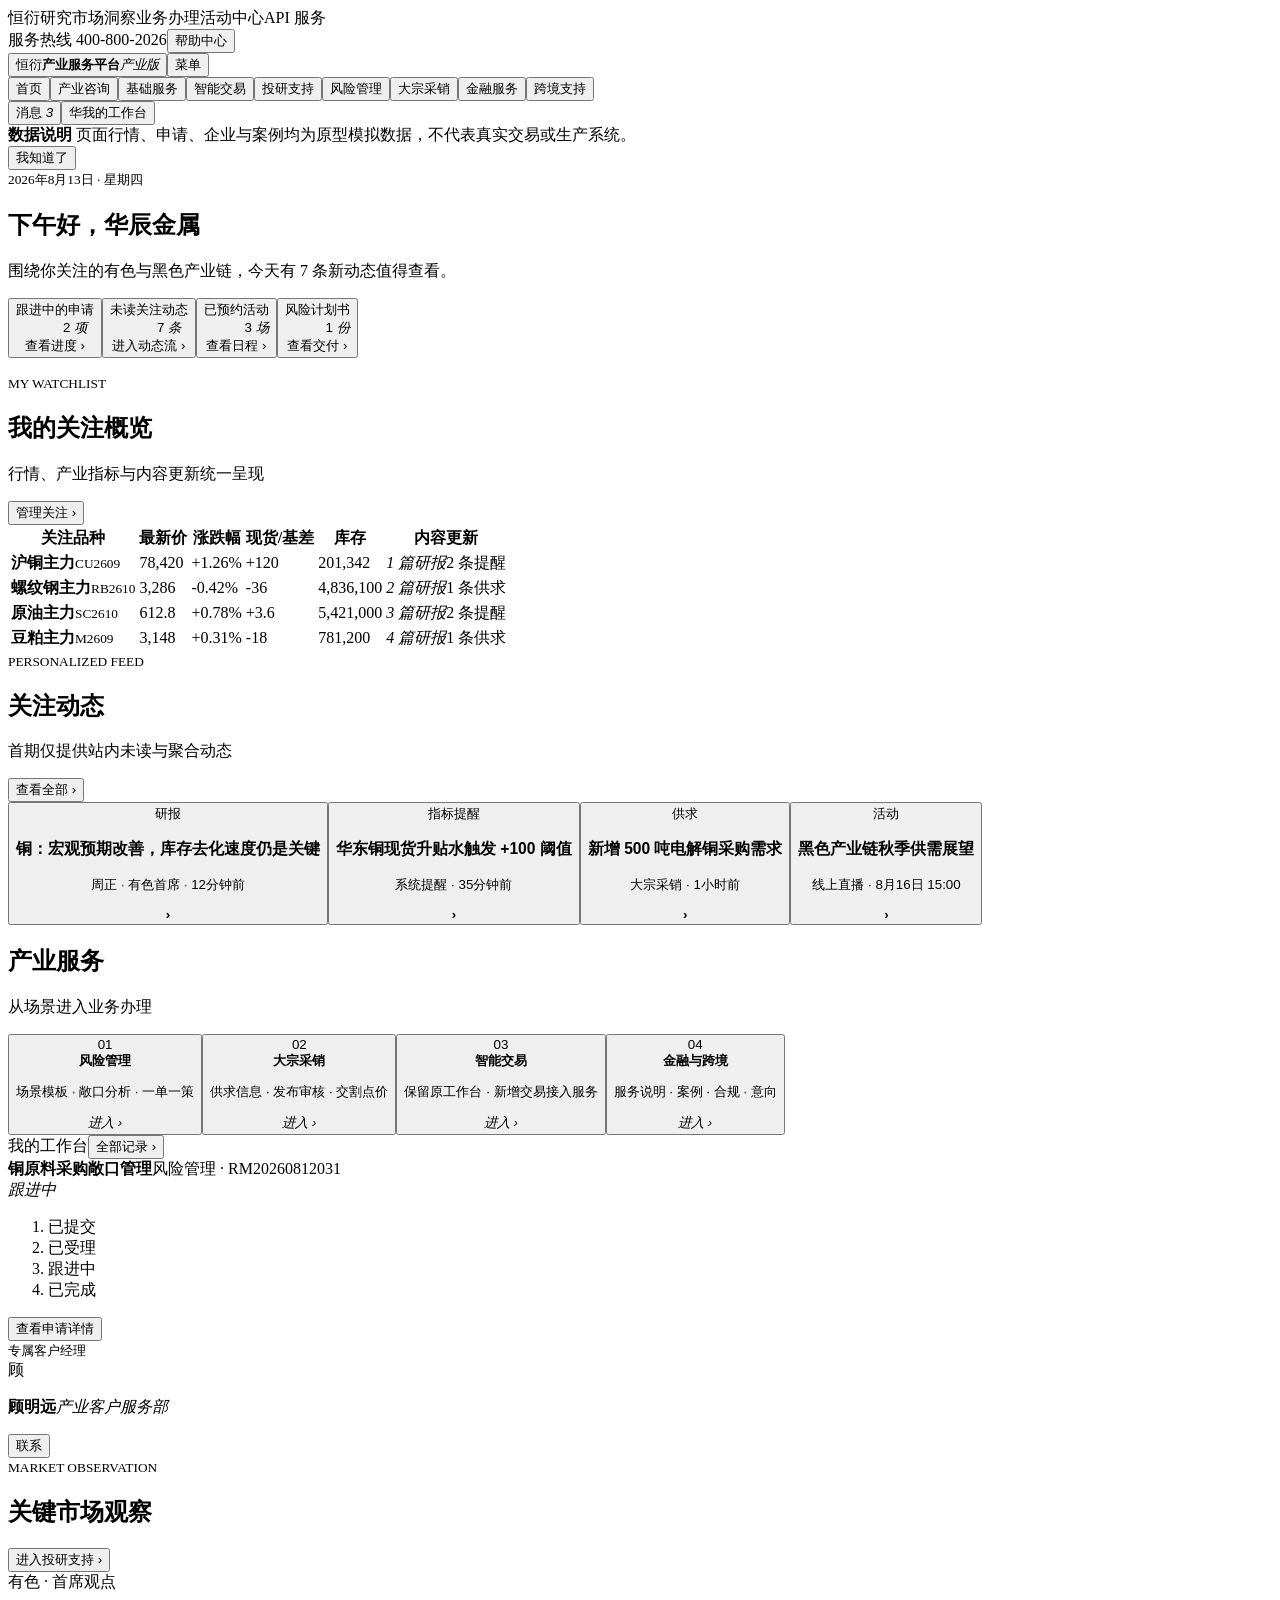
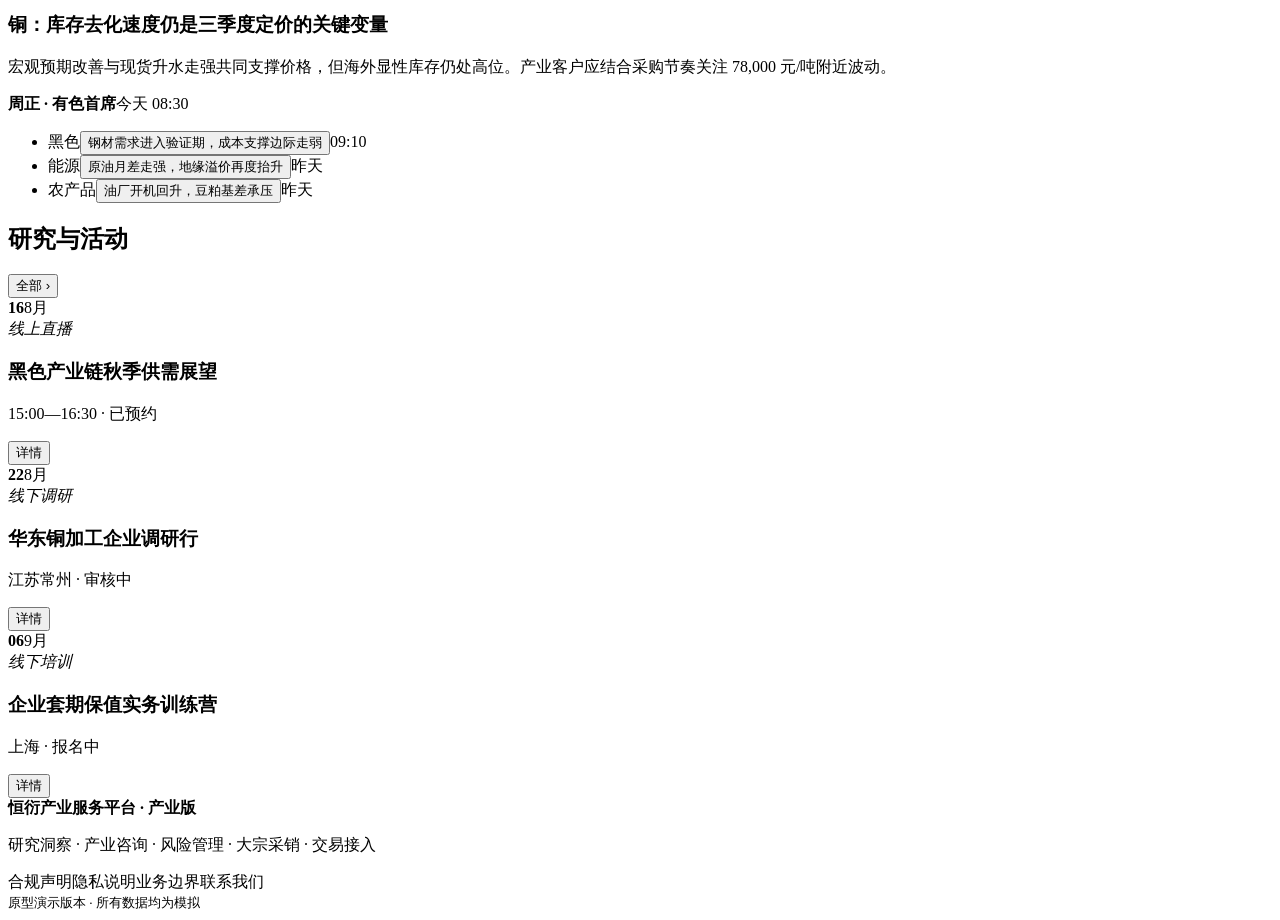
==== hengyan-platform-local/index.html @ 988a8060 "init: 产业客户服务平台（产业版）POC —— W1 首页/W2 基础服务原型增强层与产品文档" ====
<!DOCTYPE html><html lang="zh-CN"><head><meta charSet="utf-8"/><meta name="viewport" content="width=device-width, initial-scale=1"/><link rel="stylesheet" href="/_next/static/css/index.CIFYQuH-.css" data-rsc-css-href="/_next/static/css/index.CIFYQuH-.css" data-precedence="vite-rsc/importer-resources"/><link rel="modulepreload" fetchPriority="low" href="/_next/static/chunks/index-Bgl_zy2J.js"/><script src="/_next/static/chunks/rolldown-runtime-C60lm6uB.js" type="module" async=""></script><script src="/_next/static/chunks/framework-BgSIrAUN.js" type="module" async=""></script><link rel="modulepreload" href="/_next/static/chunks/layout-segment-context-jyaDOoAl.js" crossorigin=""/><link rel="modulepreload" href="/_next/static/chunks/page-xMXq1xWe.js" crossorigin=""/><title>恒衍产业服务｜产业版一站式服务平台</title><link rel="stylesheet" href="/enhance.css"/><link rel="stylesheet" href="/guojun.css"/><meta name="description" content="面向产业客户的研究洞察、风险管理、大宗采销与交易接入服务平台。"/><script>Object.assign(((self[Symbol.for("vinext.navigationRuntime")]??={bootstrap:{routeManifest:null},functions:{}}).bootstrap.rsc??={rsc:[]}),{params:{},nav:{"pathname":"/","searchParams":[]}})</script><link rel="modulepreload" href="/_next/static/chunks/index-Bgl_zy2J.js" />
</head><body><div class="site-shell" data-view="home"><div class="utility"><div><span>恒衍研究</span><span>市场洞察</span><span>业务办理</span><span>活动中心</span><span>API 服务</span></div><div><span>服务热线 400-800-2026</span><button>帮助中心</button></div></div><header class="main-header"><button class="logo" aria-label="返回产业版首页"><span>恒衍</span><b>产业服务平台</b><i>产业版</i></button><button class="mobile-menu" aria-label="展开导航">菜单</button><nav class=""><button class="active">首页</button><button class="">产业咨询</button><button class="">基础服务</button><button class="">智能交易</button><button class="">投研支持</button><button class="">风险管理</button><button class="">大宗采销</button><button class="">金融服务</button><button class="">跨境支持</button></nav><div class="header-actions"><button class="bell">消息 <i>3</i></button><button class="workspace-entry"><span>华</span>我的工作台</button></div></header><div class="data-disclaimer"><div><b>数据说明</b> 页面行情、申请、企业与案例均为原型模拟数据，不代表真实交易或生产系统。</div><button>我知道了</button></div><main><div class="industry-home" data-testid="industry-home"><section class="home-welcome wrap"><div><small>2026年8月13日 · 星期四</small><h1>下午好，华辰金属</h1><p>围绕你关注的有色与黑色产业链，今天有 7 条新动态值得查看。</p></div><dl><button><dt>跟进中的申请</dt><dd>2 <em>项</em></dd><span>查看进度 ›</span></button><button><dt>未读关注动态</dt><dd>7 <em>条</em></dd><span>进入动态流 ›</span></button><button><dt>已预约活动</dt><dd>3 <em>场</em></dd><span>查看日程 ›</span></button><button><dt>风险计划书</dt><dd>1 <em>份</em></dd><span>查看交付 ›</span></button></dl></section><section class="home-grid wrap"><div class="home-main-column"><div class="panel watch-panel"><div class="block-title"><div><small>MY WATCHLIST</small><h2>我的关注概览</h2><p>行情、产业指标与内容更新统一呈现</p></div><button class="link-button">管理关注 ›</button></div><table class="market-table"><thead><tr><th>关注品种</th><th>最新价</th><th>涨跌幅</th><th>现货/基差</th><th>库存</th><th>内容更新</th></tr></thead><tbody><tr><td><b>沪铜主力</b><small>CU2609</small></td><td>78,420</td><td class="red">+1.26%</td><td>+120</td><td>201,342</td><td><em>1<!-- --> 篇研报</em><span>2 条提醒</span></td></tr><tr><td><b>螺纹钢主力</b><small>RB2610</small></td><td>3,286</td><td class="green">-0.42%</td><td>-36</td><td>4,836,100</td><td><em>2<!-- --> 篇研报</em><span>1 条供求</span></td></tr><tr><td><b>原油主力</b><small>SC2610</small></td><td>612.8</td><td class="red">+0.78%</td><td>+3.6</td><td>5,421,000</td><td><em>3<!-- --> 篇研报</em><span>2 条提醒</span></td></tr><tr><td><b>豆粕主力</b><small>M2609</small></td><td>3,148</td><td class="red">+0.31%</td><td>-18</td><td>781,200</td><td><em>4<!-- --> 篇研报</em><span>1 条供求</span></td></tr></tbody></table></div><div class="panel feed-panel"><div class="block-title"><div><small>PERSONALIZED FEED</small><h2>关注动态</h2><p>首期仅提供站内未读与聚合动态</p></div><button class="link-button">查看全部 ›</button></div><div class="compact-feed"><button><span class="feed-type ">研报</span><div><i></i><h3>铜：宏观预期改善，库存去化速度仍是关键</h3><p>周正 · 有色首席 · 12分钟前</p></div><b>›</b></button><button><span class="feed-type warn">指标提醒</span><div><i></i><h3>华东铜现货升贴水触发 +100 阈值</h3><p>系统提醒 · 35分钟前</p></div><b>›</b></button><button><span class="feed-type ">供求</span><div><i></i><h3>新增 500 吨电解铜采购需求</h3><p>大宗采销 · 1小时前</p></div><b>›</b></button><button><span class="feed-type ">活动</span><div><h3>黑色产业链秋季供需展望</h3><p>线上直播 · 8月16日 15:00</p></div><b>›</b></button></div></div></div><aside class="home-side-column"><div class="panel quick-services"><div class="block-title"><div><h2>产业服务</h2><p>从场景进入业务办理</p></div></div><button><span>01</span><div><b>风险管理</b><p>场景模板 · 敞口分析 · 一单一策</p></div><i>进入 ›</i></button><button><span>02</span><div><b>大宗采销</b><p>供求信息 · 发布审核 · 交割点价</p></div><i>进入 ›</i></button><button><span>03</span><div><b>智能交易</b><p>保留原工作台 · 新增交易接入服务</p></div><i>进入 ›</i></button><button><span>04</span><div><b>金融与跨境</b><p>服务说明 · 案例 · 合规 · 意向</p></div><i>进入 ›</i></button></div><div class="panel work-summary"><div class="work-summary-head"><span>我的工作台</span><button>全部记录 ›</button></div><div class="progress-item"><div><b>铜原料采购敞口管理</b><span>风险管理 · RM20260812031</span></div><em>跟进中</em></div><ol><li class="done">已提交</li><li class="done">已受理</li><li class="current">跟进中</li><li>已完成</li></ol><button class="plain-primary">查看申请详情</button></div><div class="panel manager-card"><small>专属客户经理</small><div><span>顾</span><p><b>顾明远</b><em>产业客户服务部</em></p><button>联系</button></div></div></aside></section><section class="home-bottom wrap"><div class="panel observation-panel"><div class="block-title"><div><small>MARKET OBSERVATION</small><h2>关键市场观察</h2></div><button class="link-button">进入投研支持 ›</button></div><article class="observation-lead"><span>有色 · 首席观点</span><h3>铜：库存去化速度仍是三季度定价的关键变量</h3><p>宏观预期改善与现货升水走强共同支撑价格，但海外显性库存仍处高位。产业客户应结合采购节奏关注 78,000 元/吨附近波动。</p><footer><b>周正 · 有色首席</b><time>今天 08:30</time></footer></article><ul><li><span>黑色</span><button>钢材需求进入验证期，成本支撑边际走弱</button><time>09:10</time></li><li><span>能源</span><button>原油月差走强，地缘溢价再度抬升</button><time>昨天</time></li><li><span>农产品</span><button>油厂开机回升，豆粕基差承压</button><time>昨天</time></li></ul></div><div class="panel research-activity"><div class="block-title"><div><h2>研究与活动</h2></div><button class="link-button">全部 ›</button></div><div class="event-row"><time><b>16</b><span>8月</span></time><div><em>线上直播</em><h3>黑色产业链秋季供需展望</h3><p>15:00—16:30 · 已预约</p></div><button>详情</button></div><div class="event-row"><time><b>22</b><span>8月</span></time><div><em class="offline">线下调研</em><h3>华东铜加工企业调研行</h3><p>江苏常州 · 审核中</p></div><button>详情</button></div><div class="event-row"><time><b>06</b><span>9月</span></time><div><em class="offline">线下培训</em><h3>企业套期保值实务训练营</h3><p>上海 · 报名中</p></div><button>详情</button></div></div></section></div></main><footer class="site-footer"><div><b>恒衍产业服务平台 · 产业版</b><p>研究洞察 · 产业咨询 · 风险管理 · 大宗采销 · 交易接入</p></div><div><a>合规声明</a><a>隐私说明</a><a>业务边界</a><a>联系我们</a></div><small>原型演示版本 · 所有数据均为模拟</small></footer></div><script type="module" src="/_next/static/chunks/index-Bgl_zy2J.js" id="_R_" async=""></script><script>((self[Symbol.for("vinext.navigationRuntime")]??={bootstrap:{routeManifest:null},functions:{}}).bootstrap.rsc??={rsc:[]}).rsc.push("2:I[\"8c0f216c4604\",[],\"Children\",1]\n")</script><script>((self[Symbol.for("vinext.navigationRuntime")]??={bootstrap:{routeManifest:null},functions:{}}).bootstrap.rsc??={rsc:[]}).rsc.push("3:I[\"593f344dc510\",[],\"GlobalErrorBoundary\",1]\n")</script><script>((self[Symbol.for("vinext.navigationRuntime")]??={bootstrap:{routeManifest:null},functions:{}}).bootstrap.rsc??={rsc:[]}).rsc.push("4:I[\"0b874ad30386\",[],\"default\",1]\n")</script><script>((self[Symbol.for("vinext.navigationRuntime")]??={bootstrap:{routeManifest:null},functions:{}}).bootstrap.rsc??={rsc:[]}).rsc.push("5:I[\"593f344dc510\",[],\"ErrorBoundary\",1]\n")</script><script>((self[Symbol.for("vinext.navigationRuntime")]??={bootstrap:{routeManifest:null},functions:{}}).bootstrap.rsc??={rsc:[]}).rsc.push("6:I[\"15c18cfaeeff\",[],\"LayoutSegmentProvider\",1]\n")</script><script>((self[Symbol.for("vinext.navigationRuntime")]??={bootstrap:{routeManifest:null},functions:{}}).bootstrap.rsc??={rsc:[]}).rsc.push("7:I[\"8c0f216c4604\",[],\"Slot\",1]\n")</script><script>((self[Symbol.for("vinext.navigationRuntime")]??={bootstrap:{routeManifest:null},functions:{}}).bootstrap.rsc??={rsc:[]}).rsc.push("8:I[\"9276801271d6\",[],\"AppRouterScrollTarget\",1]\n")</script><script>((self[Symbol.for("vinext.navigationRuntime")]??={bootstrap:{routeManifest:null},functions:{}}).bootstrap.rsc??={rsc:[]}).rsc.push("9:I[\"593f344dc510\",[],\"RedirectBoundary\",1]\n")</script><script>((self[Symbol.for("vinext.navigationRuntime")]??={bootstrap:{routeManifest:null},functions:{}}).bootstrap.rsc??={rsc:[]}).rsc.push(":HL[\"/_next/static/css/index.CIFYQuH-.css\",\"style\"     ]\n")</script><script>((self[Symbol.for("vinext.navigationRuntime")]??={bootstrap:{routeManifest:null},functions:{}}).bootstrap.rsc??={rsc:[]}).rsc.push("0:{\"__route\":\"route:/\",\"__interceptionContext\":null,\"__layoutIds\":[\"layout:/\"],\"__rootLayout\":\"/\",\"__sourcePage\":\"/page\",\"page:/\":\"$L1\",\"layout:/\":[[[[\"$\",\"link\",\"css:/_next/static/css/index.CIFYQuH-.css\",{\"rel\":\"stylesheet\",\"precedence\":\"vite-rsc/importer-resources\",\"href\":\"/_next/static/css/index.CIFYQuH-.css\",\"data-rsc-css-href\":\"/_next/static/css/index.CIFYQuH-.css\"}],\"$undefined\"],[\"$\",\"html\",null,{\"lang\":\"zh-CN\",\"children\":[\"$\",\"body\",null,{\"children\":[\"$\",\"$L2\",null,{}]}]}]],null],\"route:/\":[[[\"$\",\"meta\",null,{\"charSet\":\"utf-8\"}],[[\"$\",\"title\",\"0\",{\"children\":\"恒衍产业服务｜产业版一站式服务平台\"}],[\"$\",\"meta\",\"1\",{\"name\":\"description\",\"content\":\"面向产业客户的研究洞察、风险管理、大宗采销与交易接入服务平台。\"}]],[[\"$\",\"meta\",\"0\",{\"name\":\"viewport\",\"content\":\"width=device-width, initial-scale=1\"}]]],[\"$\",\"$L3\",null,{\"fallback\":\"$4\",\"children\":[\"$\",\"$L5\",null,{\"fallback\":\"$4\",\"children\":[\"$\",\"$L6\",null,{\"providerId\":\"layout:/\",\"segmentMap\":{\"children\":[]},\"children\":[\"$\",\"$L7\",null,{\"id\":\"layout:/\",\"parallelSlots\":\"$undefined\",\"children\":[\"$\",\"$L8\",null,{\"children\":[\"$\",\"$L9\",null,{\"children\":[[\"$\",\"$L6\",null,{\"providerId\":\"page:/\",\"segmentMap\":{\"children\":[\"__PAGE__\"]},\"children\":[\"$\",\"$L7\",null,{\"id\":\"page:/\"}]}],null]}]}]}]}]}]}],null,null],\"__layoutFlags\":{\"layout:/\":\"s\"},\"__artifactCompatibility\":{\"schemaVersion\":1,\"graphVersion\":\"app-route-graph:1177fd80f83fa7b0\",\"deploymentVersion\":\"30cc4dbf-8af7-4196-9036-ccfbcddac2af\",\"appElementsSchemaVersion\":1,\"rscPayloadSchemaVersion\":1,\"rootBoundaryId\":\"/\",\"renderEpoch\":null},\"__renderObservation\":{\"schemaVersion\":1,\"output\":{\"kind\":\"app-rsc\",\"mountedSlotsFingerprint\":null,\"renderEpoch\":null,\"rootBoundaryId\":\"/\",\"routeId\":\"route:/\"},\"completeness\":\"partial\",\"boundaryOutcome\":{\"kind\":\"unknown\"},\"requestApis\":[{\"kind\":\"connection\",\"status\":\"unknown\"},{\"kind\":\"cookies\",\"status\":\"unknown\"},{\"kind\":\"draftMode\",\"status\":\"unknown\"},{\"kind\":\"headers\",\"status\":\"unknown\"},{\"kind\":\"params\",\"status\":\"unknown\"},{\"kind\":\"searchParams\",\"status\":\"unknown\"}],\"dynamicFetches\":[],\"cacheTags\":[\"/\",\"_N_T_/\",\"_N_T_/index\",\"_N_T_/layout\",\"_N_T_/page\"],\"pathTags\":[\"/\"],\"cacheability\":\"unknown\",\"downgrade\":{\"target\":\"freshRender\",\"reasons\":[{\"code\":\"CP_DOWNGRADE_CACHEABILITY_UNKNOWN\",\"target\":\"freshRender\"},{\"code\":\"CP_DOWNGRADE_INCOMPLETE_OBSERVATION\",\"completeness\":\"partial\",\"target\":\"freshRender\"},{\"code\":\"CP_DOWNGRADE_UNKNOWN_REQUEST_API\",\"requestApi\":\"connection\",\"target\":\"freshRender\"},{\"code\":\"CP_DOWNGRADE_UNKNOWN_REQUEST_API\",\"requestApi\":\"cookies\",\"target\":\"freshRender\"},{\"code\":\"CP_DOWNGRADE_UNKNOWN_REQUEST_API\",\"requestApi\":\"draftMode\",\"target\":\"freshRender\"},{\"code\":\"CP_DOWNGRADE_UNKNOWN_REQUEST_API\",\"requestApi\":\"headers\",\"target\":\"freshRender\"},{\"code\":\"CP_DOWNGRADE_UNKNOWN_REQUEST_API\",\"requestApi\":\"params\",\"target\":\"freshRender\"},{\"code\":\"CP_DOWNGRADE_UNKNOWN_REQUEST_API\",\"requestApi\":\"searchParams\",\"target\":\"freshRender\"}],\"fallback\":{\"kind\":\"breakerFallback\",\"code\":\"CP_PRIVATE_DYNAMIC_DOWNGRADE\",\"mode\":\"renderFresh\",\"scope\":\"affectedOutput\",\"fields\":{\"reasonCodes\":[\"CP_DOWNGRADE_CACHEABILITY_UNKNOWN\",\"CP_DOWNGRADE_INCOMPLETE_OBSERVATION\",\"CP_DOWNGRADE_UNKNOWN_REQUEST_API\",\"CP_DOWNGRADE_UNKNOWN_REQUEST_API\",\"CP_DOWNGRADE_UNKNOWN_REQUEST_API\",\"CP_DOWNGRADE_UNKNOWN_REQUEST_API\",\"CP_DOWNGRADE_UNKNOWN_REQUEST_API\",\"CP_DOWNGRADE_UNKNOWN_REQUEST_API\"],\"target\":\"freshRender\"}},\"isPublicCacheCandidate\":false}}}\n")</script><script>((self[Symbol.for("vinext.navigationRuntime")]??={bootstrap:{routeManifest:null},functions:{}}).bootstrap.rsc??={rsc:[]}).rsc.push("a:I[\"6efdf509a785\",[],\"default\",1]\n")</script><script>((self[Symbol.for("vinext.navigationRuntime")]??={bootstrap:{routeManifest:null},functions:{}}).bootstrap.rsc??={rsc:[]}).rsc.push("1:[\"$\",\"$La\",null,{\"params\":\"$@b\",\"searchParams\":\"$@c\"}]\n")</script><script>((self[Symbol.for("vinext.navigationRuntime")]??={bootstrap:{routeManifest:null},functions:{}}).bootstrap.rsc??={rsc:[]}).rsc.push("b:{}\n")</script><script>((self[Symbol.for("vinext.navigationRuntime")]??={bootstrap:{routeManifest:null},functions:{}}).bootstrap.rsc??={rsc:[]}).rsc.push("c:{}\n")</script><script>Object.assign(((self[Symbol.for("vinext.navigationRuntime")]??={bootstrap:{routeManifest:null},functions:{}}).bootstrap.rsc??={rsc:[]}),{"initialCacheKind":"dynamic"});((self[Symbol.for("vinext.navigationRuntime")]??={bootstrap:{routeManifest:null},functions:{}}).bootstrap.rsc??={rsc:[]}).done=true</script><script src="/enhance.js" defer></script></body></html>
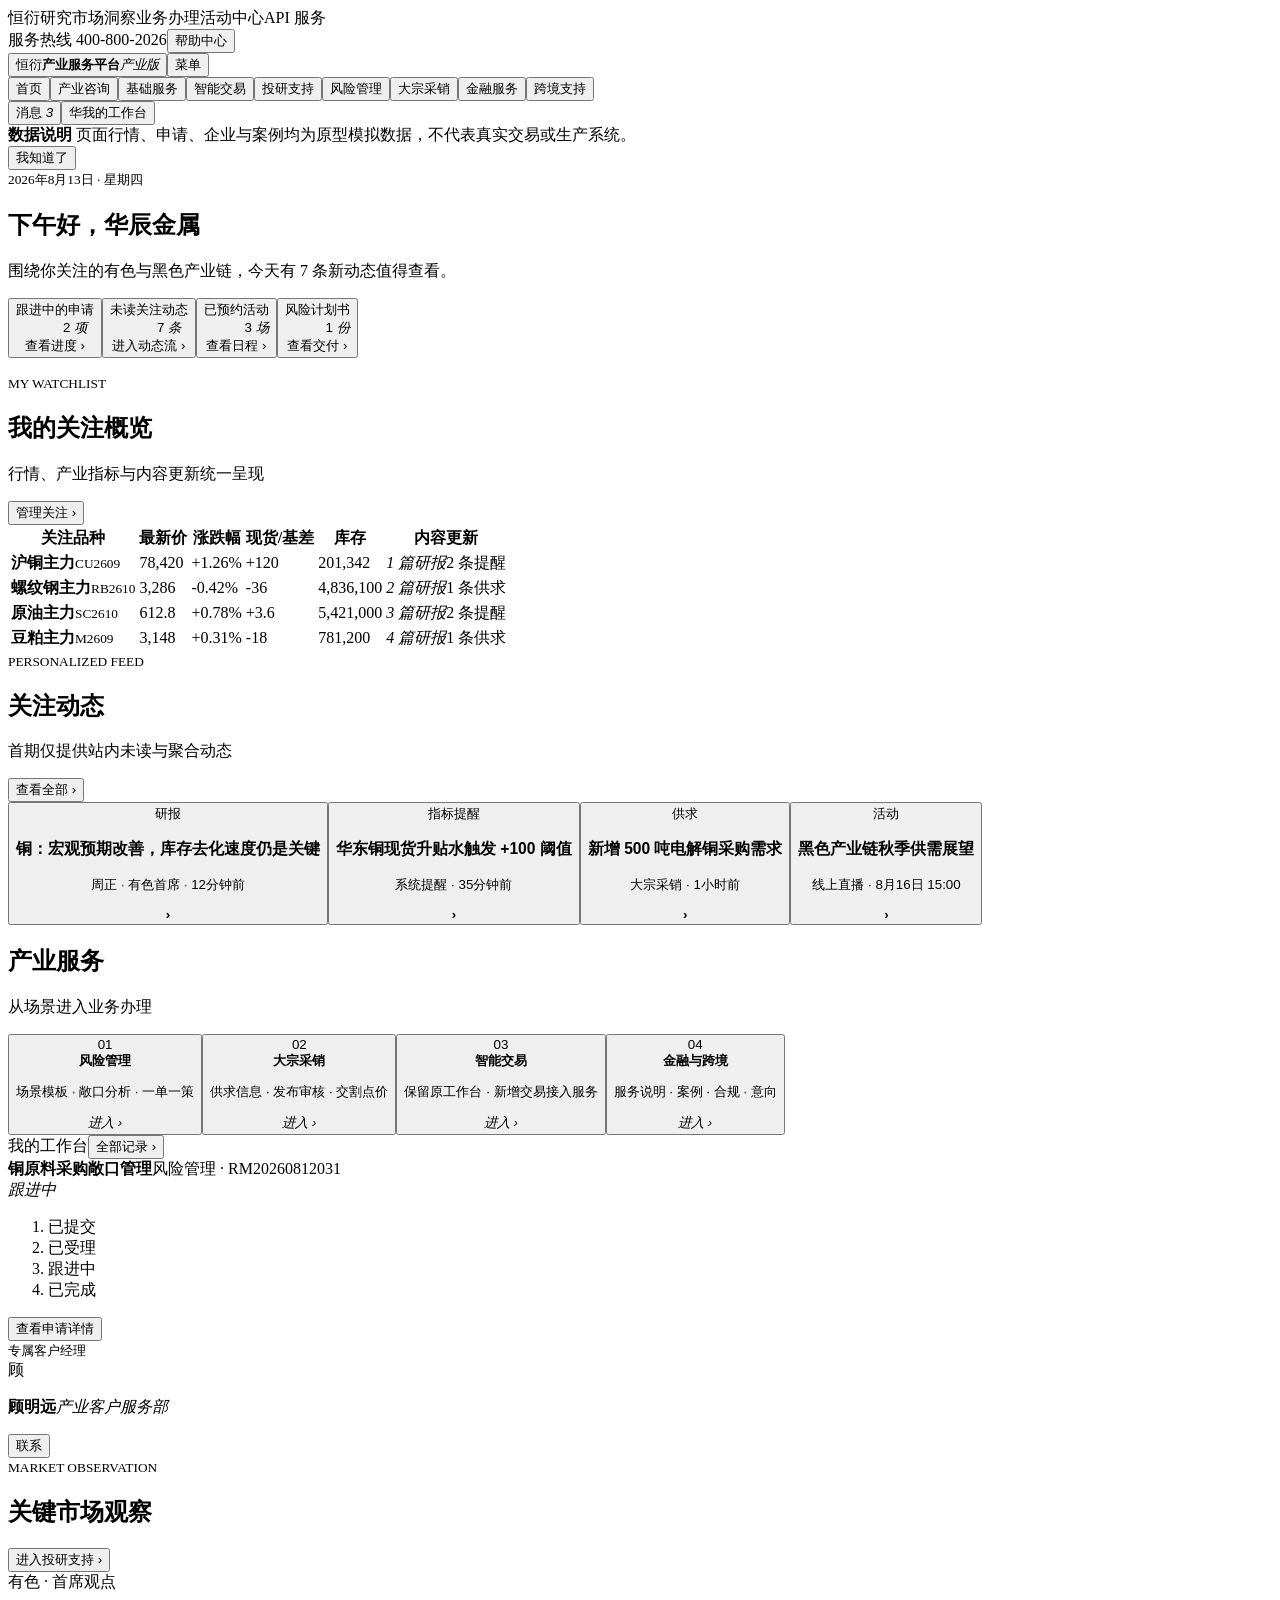
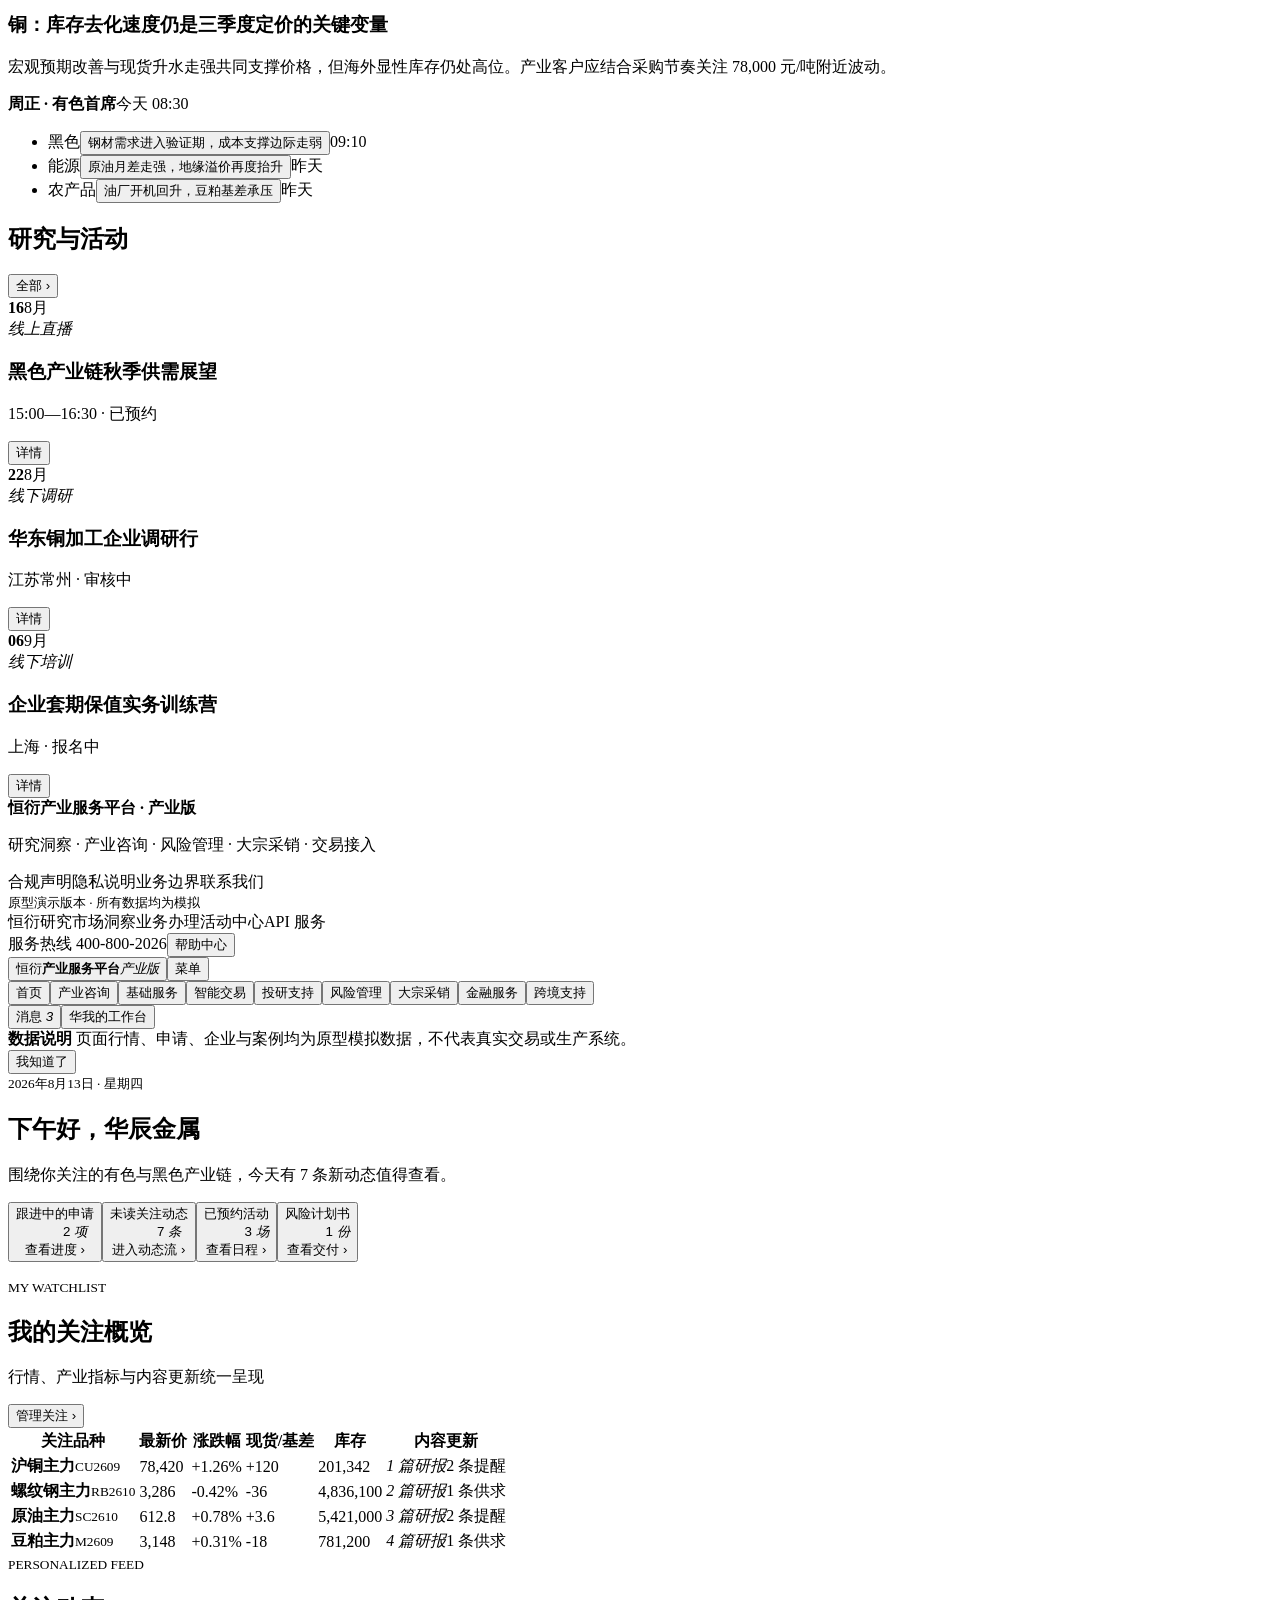
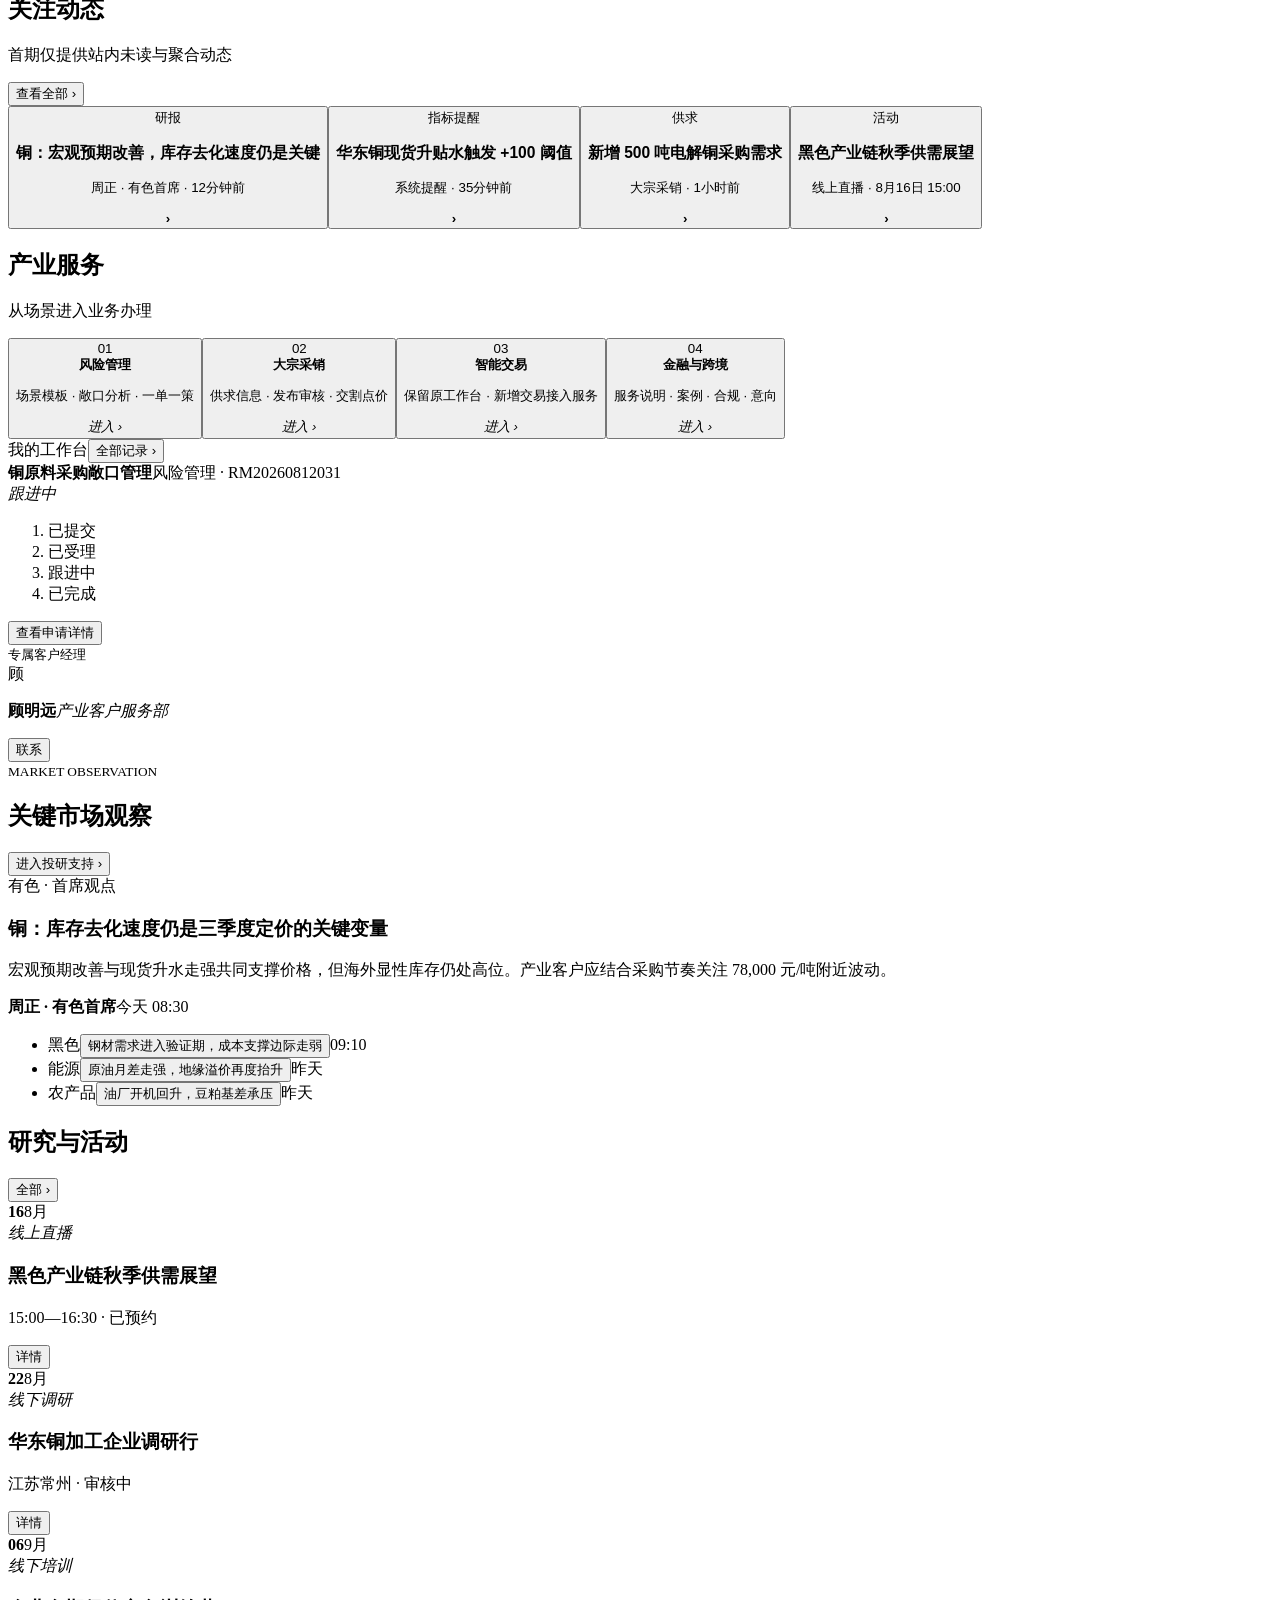
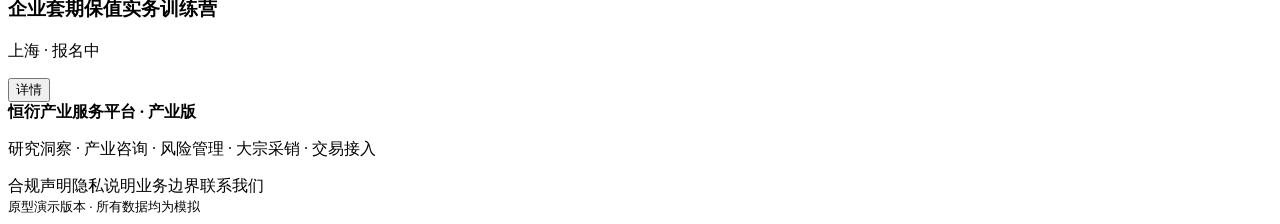
==== commit 08165540: "Merge branch 'feature/base' into design/basic-service" ====
--- a/hengyan-platform-local/index.html
+++ b/hengyan-platform-local/index.html
@@ -1,2 +1,14 @@
-<!DOCTYPE html><html lang="zh-CN"><head><meta charSet="utf-8"/><meta name="viewport" content="width=device-width, initial-scale=1"/><link rel="stylesheet" href="/_next/static/css/index.CIFYQuH-.css" data-rsc-css-href="/_next/static/css/index.CIFYQuH-.css" data-precedence="vite-rsc/importer-resources"/><link rel="modulepreload" fetchPriority="low" href="/_next/static/chunks/index-Bgl_zy2J.js"/><script src="/_next/static/chunks/rolldown-runtime-C60lm6uB.js" type="module" async=""></script><script src="/_next/static/chunks/framework-BgSIrAUN.js" type="module" async=""></script><link rel="modulepreload" href="/_next/static/chunks/layout-segment-context-jyaDOoAl.js" crossorigin=""/><link rel="modulepreload" href="/_next/static/chunks/page-xMXq1xWe.js" crossorigin=""/><title>恒衍产业服务｜产业版一站式服务平台</title><link rel="stylesheet" href="/enhance.css"/><link rel="stylesheet" href="/guojun.css"/><meta name="description" content="面向产业客户的研究洞察、风险管理、大宗采销与交易接入服务平台。"/><script>Object.assign(((self[Symbol.for("vinext.navigationRuntime")]??={bootstrap:{routeManifest:null},functions:{}}).bootstrap.rsc??={rsc:[]}),{params:{},nav:{"pathname":"/","searchParams":[]}})</script><link rel="modulepreload" href="/_next/static/chunks/index-Bgl_zy2J.js" />
-</head><body><div class="site-shell" data-view="home"><div class="utility"><div><span>恒衍研究</span><span>市场洞察</span><span>业务办理</span><span>活动中心</span><span>API 服务</span></div><div><span>服务热线 400-800-2026</span><button>帮助中心</button></div></div><header class="main-header"><button class="logo" aria-label="返回产业版首页"><span>恒衍</span><b>产业服务平台</b><i>产业版</i></button><button class="mobile-menu" aria-label="展开导航">菜单</button><nav class=""><button class="active">首页</button><button class="">产业咨询</button><button class="">基础服务</button><button class="">智能交易</button><button class="">投研支持</button><button class="">风险管理</button><button class="">大宗采销</button><button class="">金融服务</button><button class="">跨境支持</button></nav><div class="header-actions"><button class="bell">消息 <i>3</i></button><button class="workspace-entry"><span>华</span>我的工作台</button></div></header><div class="data-disclaimer"><div><b>数据说明</b> 页面行情、申请、企业与案例均为原型模拟数据，不代表真实交易或生产系统。</div><button>我知道了</button></div><main><div class="industry-home" data-testid="industry-home"><section class="home-welcome wrap"><div><small>2026年8月13日 · 星期四</small><h1>下午好，华辰金属</h1><p>围绕你关注的有色与黑色产业链，今天有 7 条新动态值得查看。</p></div><dl><button><dt>跟进中的申请</dt><dd>2 <em>项</em></dd><span>查看进度 ›</span></button><button><dt>未读关注动态</dt><dd>7 <em>条</em></dd><span>进入动态流 ›</span></button><button><dt>已预约活动</dt><dd>3 <em>场</em></dd><span>查看日程 ›</span></button><button><dt>风险计划书</dt><dd>1 <em>份</em></dd><span>查看交付 ›</span></button></dl></section><section class="home-grid wrap"><div class="home-main-column"><div class="panel watch-panel"><div class="block-title"><div><small>MY WATCHLIST</small><h2>我的关注概览</h2><p>行情、产业指标与内容更新统一呈现</p></div><button class="link-button">管理关注 ›</button></div><table class="market-table"><thead><tr><th>关注品种</th><th>最新价</th><th>涨跌幅</th><th>现货/基差</th><th>库存</th><th>内容更新</th></tr></thead><tbody><tr><td><b>沪铜主力</b><small>CU2609</small></td><td>78,420</td><td class="red">+1.26%</td><td>+120</td><td>201,342</td><td><em>1<!-- --> 篇研报</em><span>2 条提醒</span></td></tr><tr><td><b>螺纹钢主力</b><small>RB2610</small></td><td>3,286</td><td class="green">-0.42%</td><td>-36</td><td>4,836,100</td><td><em>2<!-- --> 篇研报</em><span>1 条供求</span></td></tr><tr><td><b>原油主力</b><small>SC2610</small></td><td>612.8</td><td class="red">+0.78%</td><td>+3.6</td><td>5,421,000</td><td><em>3<!-- --> 篇研报</em><span>2 条提醒</span></td></tr><tr><td><b>豆粕主力</b><small>M2609</small></td><td>3,148</td><td class="red">+0.31%</td><td>-18</td><td>781,200</td><td><em>4<!-- --> 篇研报</em><span>1 条供求</span></td></tr></tbody></table></div><div class="panel feed-panel"><div class="block-title"><div><small>PERSONALIZED FEED</small><h2>关注动态</h2><p>首期仅提供站内未读与聚合动态</p></div><button class="link-button">查看全部 ›</button></div><div class="compact-feed"><button><span class="feed-type ">研报</span><div><i></i><h3>铜：宏观预期改善，库存去化速度仍是关键</h3><p>周正 · 有色首席 · 12分钟前</p></div><b>›</b></button><button><span class="feed-type warn">指标提醒</span><div><i></i><h3>华东铜现货升贴水触发 +100 阈值</h3><p>系统提醒 · 35分钟前</p></div><b>›</b></button><button><span class="feed-type ">供求</span><div><i></i><h3>新增 500 吨电解铜采购需求</h3><p>大宗采销 · 1小时前</p></div><b>›</b></button><button><span class="feed-type ">活动</span><div><h3>黑色产业链秋季供需展望</h3><p>线上直播 · 8月16日 15:00</p></div><b>›</b></button></div></div></div><aside class="home-side-column"><div class="panel quick-services"><div class="block-title"><div><h2>产业服务</h2><p>从场景进入业务办理</p></div></div><button><span>01</span><div><b>风险管理</b><p>场景模板 · 敞口分析 · 一单一策</p></div><i>进入 ›</i></button><button><span>02</span><div><b>大宗采销</b><p>供求信息 · 发布审核 · 交割点价</p></div><i>进入 ›</i></button><button><span>03</span><div><b>智能交易</b><p>保留原工作台 · 新增交易接入服务</p></div><i>进入 ›</i></button><button><span>04</span><div><b>金融与跨境</b><p>服务说明 · 案例 · 合规 · 意向</p></div><i>进入 ›</i></button></div><div class="panel work-summary"><div class="work-summary-head"><span>我的工作台</span><button>全部记录 ›</button></div><div class="progress-item"><div><b>铜原料采购敞口管理</b><span>风险管理 · RM20260812031</span></div><em>跟进中</em></div><ol><li class="done">已提交</li><li class="done">已受理</li><li class="current">跟进中</li><li>已完成</li></ol><button class="plain-primary">查看申请详情</button></div><div class="panel manager-card"><small>专属客户经理</small><div><span>顾</span><p><b>顾明远</b><em>产业客户服务部</em></p><button>联系</button></div></div></aside></section><section class="home-bottom wrap"><div class="panel observation-panel"><div class="block-title"><div><small>MARKET OBSERVATION</small><h2>关键市场观察</h2></div><button class="link-button">进入投研支持 ›</button></div><article class="observation-lead"><span>有色 · 首席观点</span><h3>铜：库存去化速度仍是三季度定价的关键变量</h3><p>宏观预期改善与现货升水走强共同支撑价格，但海外显性库存仍处高位。产业客户应结合采购节奏关注 78,000 元/吨附近波动。</p><footer><b>周正 · 有色首席</b><time>今天 08:30</time></footer></article><ul><li><span>黑色</span><button>钢材需求进入验证期，成本支撑边际走弱</button><time>09:10</time></li><li><span>能源</span><button>原油月差走强，地缘溢价再度抬升</button><time>昨天</time></li><li><span>农产品</span><button>油厂开机回升，豆粕基差承压</button><time>昨天</time></li></ul></div><div class="panel research-activity"><div class="block-title"><div><h2>研究与活动</h2></div><button class="link-button">全部 ›</button></div><div class="event-row"><time><b>16</b><span>8月</span></time><div><em>线上直播</em><h3>黑色产业链秋季供需展望</h3><p>15:00—16:30 · 已预约</p></div><button>详情</button></div><div class="event-row"><time><b>22</b><span>8月</span></time><div><em class="offline">线下调研</em><h3>华东铜加工企业调研行</h3><p>江苏常州 · 审核中</p></div><button>详情</button></div><div class="event-row"><time><b>06</b><span>9月</span></time><div><em class="offline">线下培训</em><h3>企业套期保值实务训练营</h3><p>上海 · 报名中</p></div><button>详情</button></div></div></section></div></main><footer class="site-footer"><div><b>恒衍产业服务平台 · 产业版</b><p>研究洞察 · 产业咨询 · 风险管理 · 大宗采销 · 交易接入</p></div><div><a>合规声明</a><a>隐私说明</a><a>业务边界</a><a>联系我们</a></div><small>原型演示版本 · 所有数据均为模拟</small></footer></div><script type="module" src="/_next/static/chunks/index-Bgl_zy2J.js" id="_R_" async=""></script><script>((self[Symbol.for("vinext.navigationRuntime")]??={bootstrap:{routeManifest:null},functions:{}}).bootstrap.rsc??={rsc:[]}).rsc.push("2:I[\"8c0f216c4604\",[],\"Children\",1]\n")</script><script>((self[Symbol.for("vinext.navigationRuntime")]??={bootstrap:{routeManifest:null},functions:{}}).bootstrap.rsc??={rsc:[]}).rsc.push("3:I[\"593f344dc510\",[],\"GlobalErrorBoundary\",1]\n")</script><script>((self[Symbol.for("vinext.navigationRuntime")]??={bootstrap:{routeManifest:null},functions:{}}).bootstrap.rsc??={rsc:[]}).rsc.push("4:I[\"0b874ad30386\",[],\"default\",1]\n")</script><script>((self[Symbol.for("vinext.navigationRuntime")]??={bootstrap:{routeManifest:null},functions:{}}).bootstrap.rsc??={rsc:[]}).rsc.push("5:I[\"593f344dc510\",[],\"ErrorBoundary\",1]\n")</script><script>((self[Symbol.for("vinext.navigationRuntime")]??={bootstrap:{routeManifest:null},functions:{}}).bootstrap.rsc??={rsc:[]}).rsc.push("6:I[\"15c18cfaeeff\",[],\"LayoutSegmentProvider\",1]\n")</script><script>((self[Symbol.for("vinext.navigationRuntime")]??={bootstrap:{routeManifest:null},functions:{}}).bootstrap.rsc??={rsc:[]}).rsc.push("7:I[\"8c0f216c4604\",[],\"Slot\",1]\n")</script><script>((self[Symbol.for("vinext.navigationRuntime")]??={bootstrap:{routeManifest:null},functions:{}}).bootstrap.rsc??={rsc:[]}).rsc.push("8:I[\"9276801271d6\",[],\"AppRouterScrollTarget\",1]\n")</script><script>((self[Symbol.for("vinext.navigationRuntime")]??={bootstrap:{routeManifest:null},functions:{}}).bootstrap.rsc??={rsc:[]}).rsc.push("9:I[\"593f344dc510\",[],\"RedirectBoundary\",1]\n")</script><script>((self[Symbol.for("vinext.navigationRuntime")]??={bootstrap:{routeManifest:null},functions:{}}).bootstrap.rsc??={rsc:[]}).rsc.push(":HL[\"/_next/static/css/index.CIFYQuH-.css\",\"style\"     ]\n")</script><script>((self[Symbol.for("vinext.navigationRuntime")]??={bootstrap:{routeManifest:null},functions:{}}).bootstrap.rsc??={rsc:[]}).rsc.push("0:{\"__route\":\"route:/\",\"__interceptionContext\":null,\"__layoutIds\":[\"layout:/\"],\"__rootLayout\":\"/\",\"__sourcePage\":\"/page\",\"page:/\":\"$L1\",\"layout:/\":[[[[\"$\",\"link\",\"css:/_next/static/css/index.CIFYQuH-.css\",{\"rel\":\"stylesheet\",\"precedence\":\"vite-rsc/importer-resources\",\"href\":\"/_next/static/css/index.CIFYQuH-.css\",\"data-rsc-css-href\":\"/_next/static/css/index.CIFYQuH-.css\"}],\"$undefined\"],[\"$\",\"html\",null,{\"lang\":\"zh-CN\",\"children\":[\"$\",\"body\",null,{\"children\":[\"$\",\"$L2\",null,{}]}]}]],null],\"route:/\":[[[\"$\",\"meta\",null,{\"charSet\":\"utf-8\"}],[[\"$\",\"title\",\"0\",{\"children\":\"恒衍产业服务｜产业版一站式服务平台\"}],[\"$\",\"meta\",\"1\",{\"name\":\"description\",\"content\":\"面向产业客户的研究洞察、风险管理、大宗采销与交易接入服务平台。\"}]],[[\"$\",\"meta\",\"0\",{\"name\":\"viewport\",\"content\":\"width=device-width, initial-scale=1\"}]]],[\"$\",\"$L3\",null,{\"fallback\":\"$4\",\"children\":[\"$\",\"$L5\",null,{\"fallback\":\"$4\",\"children\":[\"$\",\"$L6\",null,{\"providerId\":\"layout:/\",\"segmentMap\":{\"children\":[]},\"children\":[\"$\",\"$L7\",null,{\"id\":\"layout:/\",\"parallelSlots\":\"$undefined\",\"children\":[\"$\",\"$L8\",null,{\"children\":[\"$\",\"$L9\",null,{\"children\":[[\"$\",\"$L6\",null,{\"providerId\":\"page:/\",\"segmentMap\":{\"children\":[\"__PAGE__\"]},\"children\":[\"$\",\"$L7\",null,{\"id\":\"page:/\"}]}],null]}]}]}]}]}]}],null,null],\"__layoutFlags\":{\"layout:/\":\"s\"},\"__artifactCompatibility\":{\"schemaVersion\":1,\"graphVersion\":\"app-route-graph:1177fd80f83fa7b0\",\"deploymentVersion\":\"30cc4dbf-8af7-4196-9036-ccfbcddac2af\",\"appElementsSchemaVersion\":1,\"rscPayloadSchemaVersion\":1,\"rootBoundaryId\":\"/\",\"renderEpoch\":null},\"__renderObservation\":{\"schemaVersion\":1,\"output\":{\"kind\":\"app-rsc\",\"mountedSlotsFingerprint\":null,\"renderEpoch\":null,\"rootBoundaryId\":\"/\",\"routeId\":\"route:/\"},\"completeness\":\"partial\",\"boundaryOutcome\":{\"kind\":\"unknown\"},\"requestApis\":[{\"kind\":\"connection\",\"status\":\"unknown\"},{\"kind\":\"cookies\",\"status\":\"unknown\"},{\"kind\":\"draftMode\",\"status\":\"unknown\"},{\"kind\":\"headers\",\"status\":\"unknown\"},{\"kind\":\"params\",\"status\":\"unknown\"},{\"kind\":\"searchParams\",\"status\":\"unknown\"}],\"dynamicFetches\":[],\"cacheTags\":[\"/\",\"_N_T_/\",\"_N_T_/index\",\"_N_T_/layout\",\"_N_T_/page\"],\"pathTags\":[\"/\"],\"cacheability\":\"unknown\",\"downgrade\":{\"target\":\"freshRender\",\"reasons\":[{\"code\":\"CP_DOWNGRADE_CACHEABILITY_UNKNOWN\",\"target\":\"freshRender\"},{\"code\":\"CP_DOWNGRADE_INCOMPLETE_OBSERVATION\",\"completeness\":\"partial\",\"target\":\"freshRender\"},{\"code\":\"CP_DOWNGRADE_UNKNOWN_REQUEST_API\",\"requestApi\":\"connection\",\"target\":\"freshRender\"},{\"code\":\"CP_DOWNGRADE_UNKNOWN_REQUEST_API\",\"requestApi\":\"cookies\",\"target\":\"freshRender\"},{\"code\":\"CP_DOWNGRADE_UNKNOWN_REQUEST_API\",\"requestApi\":\"draftMode\",\"target\":\"freshRender\"},{\"code\":\"CP_DOWNGRADE_UNKNOWN_REQUEST_API\",\"requestApi\":\"headers\",\"target\":\"freshRender\"},{\"code\":\"CP_DOWNGRADE_UNKNOWN_REQUEST_API\",\"requestApi\":\"params\",\"target\":\"freshRender\"},{\"code\":\"CP_DOWNGRADE_UNKNOWN_REQUEST_API\",\"requestApi\":\"searchParams\",\"target\":\"freshRender\"}],\"fallback\":{\"kind\":\"breakerFallback\",\"code\":\"CP_PRIVATE_DYNAMIC_DOWNGRADE\",\"mode\":\"renderFresh\",\"scope\":\"affectedOutput\",\"fields\":{\"reasonCodes\":[\"CP_DOWNGRADE_CACHEABILITY_UNKNOWN\",\"CP_DOWNGRADE_INCOMPLETE_OBSERVATION\",\"CP_DOWNGRADE_UNKNOWN_REQUEST_API\",\"CP_DOWNGRADE_UNKNOWN_REQUEST_API\",\"CP_DOWNGRADE_UNKNOWN_REQUEST_API\",\"CP_DOWNGRADE_UNKNOWN_REQUEST_API\",\"CP_DOWNGRADE_UNKNOWN_REQUEST_API\",\"CP_DOWNGRADE_UNKNOWN_REQUEST_API\"],\"target\":\"freshRender\"}},\"isPublicCacheCandidate\":false}}}\n")</script><script>((self[Symbol.for("vinext.navigationRuntime")]??={bootstrap:{routeManifest:null},functions:{}}).bootstrap.rsc??={rsc:[]}).rsc.push("a:I[\"6efdf509a785\",[],\"default\",1]\n")</script><script>((self[Symbol.for("vinext.navigationRuntime")]??={bootstrap:{routeManifest:null},functions:{}}).bootstrap.rsc??={rsc:[]}).rsc.push("1:[\"$\",\"$La\",null,{\"params\":\"$@b\",\"searchParams\":\"$@c\"}]\n")</script><script>((self[Symbol.for("vinext.navigationRuntime")]??={bootstrap:{routeManifest:null},functions:{}}).bootstrap.rsc??={rsc:[]}).rsc.push("b:{}\n")</script><script>((self[Symbol.for("vinext.navigationRuntime")]??={bootstrap:{routeManifest:null},functions:{}}).bootstrap.rsc??={rsc:[]}).rsc.push("c:{}\n")</script><script>Object.assign(((self[Symbol.for("vinext.navigationRuntime")]??={bootstrap:{routeManifest:null},functions:{}}).bootstrap.rsc??={rsc:[]}),{"initialCacheKind":"dynamic"});((self[Symbol.for("vinext.navigationRuntime")]??={bootstrap:{routeManifest:null},functions:{}}).bootstrap.rsc??={rsc:[]}).done=true</script><script src="/enhance.js" defer></script></body></html>+<!DOCTYPE html><html lang="zh-CN"><head><meta charSet="utf-8"/><meta name="viewport" content="width=device-width, initial-scale=1"/><link rel="stylesheet" href="/_next/static/css/index.CIFYQuH-.css" data-rsc-css-href="/_next/static/css/index.CIFYQuH-.css" data-precedence="vite-rsc/importer-resources"/><link rel="modulepreload" fetchPriority="low" href="/_next/static/chunks/index-Bgl_zy2J.js"/><script src="/_next/static/chunks/rolldown-runtime-C60lm6uB.js" type="module" async=""></script><script src="/_next/static/chunks/framework-BgSIrAUN.js" type="module" async=""></script><link rel="modulepreload" href="/_next/static/chunks/layout-segment-context-jyaDOoAl.js" crossorigin=""/><link rel="modulepreload" href="/_next/static/chunks/page-xMXq1xWe.js" crossorigin=""/><title>恒衍产业服务｜产业版一站式服务平台</title><link rel="stylesheet" href="/enhance.css?v=basic-service-embed-8"/><link rel="stylesheet" href="/guojun.css"/><meta name="description" content="面向产业客户的研究洞察、风险管理、大宗采销与交易接入服务平台。"/><script>Object.assign(((self[Symbol.for("vinext.navigationRuntime")]??={bootstrap:{routeManifest:null},functions:{}}).bootstrap.rsc??={rsc:[]}),{params:{},nav:{"pathname":"/","searchParams":[]}})</script><link rel="modulepreload" href="/_next/static/chunks/index-Bgl_zy2J.js" />
+</head><body><div class="site-shell" data-view="home"><div class="utility"><div><span>恒衍研究</span><span>市场洞察</span><span>业务办理</span><span>活动中心</span><span>API 服务</span></div><div><span>服务热线 400-800-2026</span><button>帮助中心</button></div></div><header class="main-header"><button class="logo" aria-label="返回产业版首页"><span>恒衍</span><b>产业服务平台</b><i>产业版</i></button><button class="mobile-menu" aria-label="展开导航">菜单</button><nav class=""><button class="active">首页</button><button class="">产业咨询</button><button class="">基础服务</button><button class="">智能交易</button><button class="">投研支持</button><button class="">风险管理</button><button class="">大宗采销</button><button class="">金融服务</button><button class="">跨境支持</button></nav><div class="header-actions"><button class="bell">消息 <i>3</i></button><button class="workspace-entry"><span>华</span>我的工作台</button></div></header><div class="data-disclaimer"><div><b>数据说明</b> 页面行情、申请、企业与案例均为原型模拟数据，不代表真实交易或生产系统。</div><button>我知道了</button></div><main><div class="industry-home" data-testid="industry-home"><section class="home-welcome wrap"><div><small>2026年8月13日 · 星期四</small><h1>下午好，华辰金属</h1><p>围绕你关注的有色与黑色产业链，今天有 7 条新动态值得查看。</p></div><dl><button><dt>跟进中的申请</dt><dd>2 <em>项</em></dd><span>查看进度 ›</span></button><button><dt>未读关注动态</dt><dd>7 <em>条</em></dd><span>进入动态流 ›</span></button><button><dt>已预约活动</dt><dd>3 <em>场</em></dd><span>查看日程 ›</span></button><button><dt>风险计划书</dt><dd>1 <em>份</em></dd><span>查看交付 ›</span></button></dl></section><section class="home-grid wrap"><div class="home-main-column"><div class="panel watch-panel"><div class="block-title"><div><small>MY WATCHLIST</small><h2>我的关注概览</h2><p>行情、产业指标与内容更新统一呈现</p></div><button class="link-button">管理关注 ›</button></div><table class="market-table"><thead><tr><th>关注品种</th><th>最新价</th><th>涨跌幅</th><th>现货/基差</th><th>库存</th><th>内容更新</th></tr></thead><tbody><tr><td><b>沪铜主力</b><small>CU2609</small></td><td>78,420</td><td class="red">+1.26%</td><td>+120</td><td>201,342</td><td><em>1<!-- --> 篇研报</em><span>2 条提醒</span></td></tr><tr><td><b>螺纹钢主力</b><small>RB2610</small></td><td>3,286</td><td class="green">-0.42%</td><td>-36</td><td>4,836,100</td><td><em>2<!-- --> 篇研报</em><span>1 条供求</span></td></tr><tr><td><b>原油主力</b><small>SC2610</small></td><td>612.8</td><td class="red">+0.78%</td><td>+3.6</td><td>5,421,000</td><td><em>3<!-- --> 篇研报</em><span>2 条提醒</span></td></tr><tr><td><b>豆粕主力</b><small>M2609</small></td><td>3,148</td><td class="red">+0.31%</td><td>-18</td><td>781,200</td><td><em>4<!-- --> 篇研报</em><span>1 条供求</span></td></tr></tbody></table></div><div class="panel feed-panel"><div class="block-title"><div><small>PERSONALIZED FEED</small><h2>关注动态</h2><p>首期仅提供站内未读与聚合动态</p></div><button class="link-button">查看全部 ›</button></div><div class="compact-feed"><button><span class="feed-type ">研报</span><div><i></i><h3>铜：宏观预期改善，库存去化速度仍是关键</h3><p>周正 · 有色首席 · 12分钟前</p></div><b>›</b></button><button><span class="feed-type warn">指标提醒</span><div><i></i><h3>华东铜现货升贴水触发 +100 阈值</h3><p>系统提醒 · 35分钟前</p></div><b>›</b></button><button><span class="feed-type ">供求</span><div><i></i><h3>新增 500 吨电解铜采购需求</h3><p>大宗采销 · 1小时前</p></div><b>›</b></button><button><span class="feed-type ">活动</span><div><h3>黑色产业链秋季供需展望</h3><p>线上直播 · 8月16日 15:00</p></div><b>›</b></button></div></div></div><aside class="home-side-column"><div class="panel quick-services"><div class="block-title"><div><h2>产业服务</h2><p>从场景进入业务办理</p></div></div><button><span>01</span><div><b>风险管理</b><p>场景模板 · 敞口分析 · 一单一策</p></div><i>进入 ›</i></button><button><span>02</span><div><b>大宗采销</b><p>供求信息 · 发布审核 · 交割点价</p></div><i>进入 ›</i></button><button><span>03</span><div><b>智能交易</b><p>保留原工作台 · 新增交易接入服务</p></div><i>进入 ›</i></button><button><span>04</span><div><b>金融与跨境</b><p>服务说明 · 案例 · 合规 · 意向</p></div><i>进入 ›</i></button></div><div class="panel work-summary"><div class="work-summary-head"><span>我的工作台</span><button>全部记录 ›</button></div><div class="progress-item"><div><b>铜原料采购敞口管理</b><span>风险管理 · RM20260812031</span></div><em>跟进中</em></div><ol><li class="done">已提交</li><li class="done">已受理</li><li class="current">跟进中</li><li>已完成</li></ol><button class="plain-primary">查看申请详情</button></div><div class="panel manager-card"><small>专属客户经理</small><div><span>顾</span><p><b>顾明远</b><em>产业客户服务部</em></p><button>联系</button></div></div></aside></section><section class="home-bottom wrap"><div class="panel observation-panel"><div class="block-title"><div><small>MARKET OBSERVATION</small><h2>关键市场观察</h2></div><button class="link-button">进入投研支持 ›</button></div><article class="observation-lead"><span>有色 · 首席观点</span><h3>铜：库存去化速度仍是三季度定价的关键变量</h3><p>宏观预期改善与现货升水走强共同支撑价格，但海外显性库存仍处高位。产业客户应结合采购节奏关注 78,000 元/吨附近波动。</p><footer><b>周正 · 有色首席</b><time>今天 08:30</time></footer></article><ul><li><span>黑色</span><button>钢材需求进入验证期，成本支撑边际走弱</button><time>09:10</time></li><li><span>能源</span><button>原油月差走强，地缘溢价再度抬升</button><time>昨天</time></li><li><span>农产品</span><button>油厂开机回升，豆粕基差承压</button><time>昨天</time></li></ul></div><div class="panel research-activity"><div class="block-title"><div><h2>研究与活动</h2></div><button class="link-button">全部 ›</button></div><div class="event-row"><time><b>16</b><span>8月</span></time><div><em>线上直播</em><h3>黑色产业链秋季供需展望</h3><p>15:00—16:30 · 已预约</p></div><button>详情</button></div><div class="event-row"><time><b>22</b><span>8月</span></time><div><em class="offline">线下调研</em><h3>华东铜加工企业调研行</h3><p>江苏常州 · 审核中</p></div><button>详情</button></div><div class="event-row"><time><b>06</b><span>9月</span></time><div><em class="offline">线下培训</em><h3>企业套期保值实务训练营</h3><p>上海 · 报名中</p></div><button>详情</button></div></div></section></div></main><footer class="site-footer"><div><b>恒衍产业服务平台 · 产业版</b><p>研究洞察 · 产业咨询 · 风险管理 · 大宗采销 · 交易接入</p></div><div><a>合规声明</a><a>隐私说明</a><a>业务边界</a><a>联系我们</a></div><small>原型演示版本 · 所有数据均为模拟</small></footer></div><script type="module" src="/_next/static/chunks/index-Bgl_zy2J.js" id="_R_" async=""></script><script>((self[Symbol.for("vinext.navigationRuntime")]??={bootstrap:{routeManifest:null},functions:{}}).bootstrap.rsc??={rsc:[]}).rsc.push("2:I[\"8c0f216c4604\",[],\"Children\",1]\n")</script><script>((self[Symbol.for("vinext.navigationRuntime")]??={bootstrap:{routeManifest:null},functions:{}}).bootstrap.rsc??={rsc:[]}).rsc.push("3:I[\"593f344dc510\",[],\"GlobalErrorBoundary\",1]\n")</script><script>((self[Symbol.for("vinext.navigationRuntime")]??={bootstrap:{routeManifest:null},functions:{}}).bootstrap.rsc??={rsc:[]}).rsc.push("4:I[\"0b874ad30386\",[],\"default\",1]\n")</script><script>((self[Symbol.for("vinext.navigationRuntime")]??={bootstrap:{routeManifest:null},functions:{}}).bootstrap.rsc??={rsc:[]}).rsc.push("5:I[\"593f344dc510\",[],\"ErrorBoundary\",1]\n")</script><script>((self[Symbol.for("vinext.navigationRuntime")]??={bootstrap:{routeManifest:null},functions:{}}).bootstrap.rsc??={rsc:[]}).rsc.push("6:I[\"15c18cfaeeff\",[],\"LayoutSegmentProvider\",1]\n")</script><script>((self[Symbol.for("vinext.navigationRuntime")]??={bootstrap:{routeManifest:null},functions:{}}).bootstrap.rsc??={rsc:[]}).rsc.push("7:I[\"8c0f216c4604\",[],\"Slot\",1]\n")</script><script>((self[Symbol.for("vinext.navigationRuntime")]??={bootstrap:{routeManifest:null},functions:{}}).bootstrap.rsc??={rsc:[]}).rsc.push("8:I[\"9276801271d6\",[],\"AppRouterScrollTarget\",1]\n")</script><script>((self[Symbol.for("vinext.navigationRuntime")]??={bootstrap:{routeManifest:null},functions:{}}).bootstrap.rsc??={rsc:[]}).rsc.push("9:I[\"593f344dc510\",[],\"RedirectBoundary\",1]\n")</script><script>((self[Symbol.for("vinext.navigationRuntime")]??={bootstrap:{routeManifest:null},functions:{}}).bootstrap.rsc??={rsc:[]}).rsc.push(":HL[\"/_next/static/css/index.CIFYQuH-.css\",\"style\"     ]\n")</script><script>((self[Symbol.for("vinext.navigationRuntime")]??={bootstrap:{routeManifest:null},functions:{}}).bootstrap.rsc??={rsc:[]}).rsc.push("0:{\"__route\":\"route:/\",\"__interceptionContext\":null,\"__layoutIds\":[\"layout:/\"],\"__rootLayout\":\"/\",\"__sourcePage\":\"/page\",\"page:/\":\"$L1\",\"layout:/\":[[[[\"$\",\"link\",\"css:/_next/static/css/index.CIFYQuH-.css\",{\"rel\":\"stylesheet\",\"precedence\":\"vite-rsc/importer-resources\",\"href\":\"/_next/static/css/index.CIFYQuH-.css\",\"data-rsc-css-href\":\"/_next/static/css/index.CIFYQuH-.css\"}],\"$undefined\"],[\"$\",\"html\",null,{\"lang\":\"zh-CN\",\"children\":[\"$\",\"body\",null,{\"children\":[\"$\",\"$L2\",null,{}]}]}]],null],\"route:/\":[[[\"$\",\"meta\",null,{\"charSet\":\"utf-8\"}],[[\"$\",\"title\",\"0\",{\"children\":\"恒衍产业服务｜产业版一站式服务平台\"}],[\"$\",\"meta\",\"1\",{\"name\":\"description\",\"content\":\"面向产业客户的研究洞察、风险管理、大宗采销与交易接入服务平台。\"}]],[[\"$\",\"meta\",\"0\",{\"name\":\"viewport\",\"content\":\"width=device-width, initial-scale=1\"}]]],[\"$\",\"$L3\",null,{\"fallback\":\"$4\",\"children\":[\"$\",\"$L5\",null,{\"fallback\":\"$4\",\"children\":[\"$\",\"$L6\",null,{\"providerId\":\"layout:/\",\"segmentMap\":{\"children\":[]},\"children\":[\"$\",\"$L7\",null,{\"id\":\"layout:/\",\"parallelSlots\":\"$undefined\",\"children\":[\"$\",\"$L8\",null,{\"children\":[\"$\",\"$L9\",null,{\"children\":[[\"$\",\"$L6\",null,{\"providerId\":\"page:/\",\"segmentMap\":{\"children\":[\"__PAGE__\"]},\"children\":[\"$\",\"$L7\",null,{\"id\":\"page:/\"}]}],null]}]}]}]}]}]}],null,null],\"__layoutFlags\":{\"layout:/\":\"s\"},\"__artifactCompatibility\":{\"schemaVersion\":1,\"graphVersion\":\"app-route-graph:1177fd80f83fa7b0\",\"deploymentVersion\":\"30cc4dbf-8af7-4196-9036-ccfbcddac2af\",\"appElementsSchemaVersion\":1,\"rscPayloadSchemaVersion\":1,\"rootBoundaryId\":\"/\",\"renderEpoch\":null},\"__renderObservation\":{\"schemaVersion\":1,\"output\":{\"kind\":\"app-rsc\",\"mountedSlotsFingerprint\":null,\"renderEpoch\":null,\"rootBoundaryId\":\"/\",\"routeId\":\"route:/\"},\"completeness\":\"partial\",\"boundaryOutcome\":{\"kind\":\"unknown\"},\"requestApis\":[{\"kind\":\"connection\",\"status\":\"unknown\"},{\"kind\":\"cookies\",\"status\":\"unknown\"},{\"kind\":\"draftMode\",\"status\":\"unknown\"},{\"kind\":\"headers\",\"status\":\"unknown\"},{\"kind\":\"params\",\"status\":\"unknown\"},{\"kind\":\"searchParams\",\"status\":\"unknown\"}],\"dynamicFetches\":[],\"cacheTags\":[\"/\",\"_N_T_/\",\"_N_T_/index\",\"_N_T_/layout\",\"_N_T_/page\"],\"pathTags\":[\"/\"],\"cacheability\":\"unknown\",\"downgrade\":{\"target\":\"freshRender\",\"reasons\":[{\"code\":\"CP_DOWNGRADE_CACHEABILITY_UNKNOWN\",\"target\":\"freshRender\"},{\"code\":\"CP_DOWNGRADE_INCOMPLETE_OBSERVATION\",\"completeness\":\"partial\",\"target\":\"freshRender\"},{\"code\":\"CP_DOWNGRADE_UNKNOWN_REQUEST_API\",\"requestApi\":\"connection\",\"target\":\"freshRender\"},{\"code\":\"CP_DOWNGRADE_UNKNOWN_REQUEST_API\",\"requestApi\":\"cookies\",\"target\":\"freshRender\"},{\"code\":\"CP_DOWNGRADE_UNKNOWN_REQUEST_API\",\"requestApi\":\"draftMode\",\"target\":\"freshRender\"},{\"code\":\"CP_DOWNGRADE_UNKNOWN_REQUEST_API\",\"requestApi\":\"headers\",\"target\":\"freshRender\"},{\"code\":\"CP_DOWNGRADE_UNKNOWN_REQUEST_API\",\"requestApi\":\"params\",\"target\":\"freshRender\"},{\"code\":\"CP_DOWNGRADE_UNKNOWN_REQUEST_API\",\"requestApi\":\"searchParams\",\"target\":\"freshRender\"}],\"fallback\":{\"kind\":\"breakerFallback\",\"code\":\"CP_PRIVATE_DYNAMIC_DOWNGRADE\",\"mode\":\"renderFresh\",\"scope\":\"affectedOutput\",\"fields\":{\"reasonCodes\":[\"CP_DOWNGRADE_CACHEABILITY_UNKNOWN\",\"CP_DOWNGRADE_INCOMPLETE_OBSERVATION\",\"CP_DOWNGRADE_UNKNOWN_REQUEST_API\",\"CP_DOWNGRADE_UNKNOWN_REQUEST_API\",\"CP_DOWNGRADE_UNKNOWN_REQUEST_API\",\"CP_DOWNGRADE_UNKNOWN_REQUEST_API\",\"CP_DOWNGRADE_UNKNOWN_REQUEST_API\",\"CP_DOWNGRADE_UNKNOWN_REQUEST_API\"],\"target\":\"freshRender\"}},\"isPublicCacheCandidate\":false}}}\n")</script><script>((self[Symbol.for("vinext.navigationRuntime")]??={bootstrap:{routeManifest:null},functions:{}}).bootstrap.rsc??={rsc:[]}).rsc.push("a:I[\"6efdf509a785\",[],\"default\",1]\n")</script><script>((self[Symbol.for("vinext.navigationRuntime")]??={bootstrap:{routeManifest:null},functions:{}}).bootstrap.rsc??={rsc:[]}).rsc.push("1:[\"$\",\"$La\",null,{\"params\":\"$@b\",\"searchParams\":\"$@c\"}]\n")</script><script>((self[Symbol.for("vinext.navigationRuntime")]??={bootstrap:{routeManifest:null},functions:{}}).bootstrap.rsc??={rsc:[]}).rsc.push("b:{}\n")</script><script>((self[Symbol.for("vinext.navigationRuntime")]??={bootstrap:{routeManifest:null},functions:{}}).bootstrap.rsc??={rsc:[]}).rsc.push("c:{}\n")</script><script>Object.assign(((self[Symbol.for("vinext.navigationRuntime")]??={bootstrap:{routeManifest:null},functions:{}}).bootstrap.rsc??={rsc:[]}),{"initialCacheKind":"dynamic"});((self[Symbol.for("vinext.navigationRuntime")]??={bootstrap:{routeManifest:null},functions:{}}).bootstrap.rsc??={rsc:[]}).done=true</script><script src="/enhance.js?v=basic-service-embed-9" defer></script><script src="/basic-integration.js?v=12" defer></script></body></html>
+<!DOCTYPE html><html lang="zh-CN"><head><meta charSet="utf-8"/><meta name="viewport" content="width=device-width, initial-scale=1"/><link rel="stylesheet" href="/_next/static/css/index.CIFYQuH-.css" data-rsc-css-href="/_next/static/css/index.CIFYQuH-.css" data-precedence="vite-rsc/importer-resources"/><link rel="modulepreload" fetchPriority="low" href="/_next/static/chunks/index-Bgl_zy2J.js"/><script src="/_next/static/chunks/rolldown-runtime-C60lm6uB.js" type="module" async=""></script><script src="/_next/static/chunks/framework-BgSIrAUN.js" type="module" async=""></script><link rel="modulepreload" href="/_next/static/chunks/layout-segment-context-jyaDOoAl.js" crossorigin=""/><link rel="modulepreload" href="/_next/static/chunks/page-xMXq1xWe.js" crossorigin=""/><title>恒衍产业服务｜产业版一站式服务平台</title><link rel="stylesheet" href="/enhance.css?v=basic-service-embed-20"/><link rel="stylesheet" href="/guojun.css"/><meta name="description" content="面向产业客户的研究洞察、风险管理、大宗采销与交易接入服务平台。"/><script>Object.assign(((self[Symbol.for("vinext.navigationRuntime")]??={bootstrap:{routeManifest:null},functions:{}}).bootstrap.rsc??={rsc:[]}),{params:{},nav:{"pathname":"/","searchParams":[]}})</script><link rel="modulepreload" href="/_next/static/chunks/index-Bgl_zy2J.js" />
+</head><body><div class="site-shell" data-view="home"><div class="utility"><div><span>恒衍研究</span><span>市场洞察</span><span>业务办理</span><span>活动中心</span><span>API 服务</span></div><div><span>服务热线 400-800-2026</span><button>帮助中心</button></div></div><header class="main-header"><button class="logo" aria-label="返回产业版首页"><span>恒衍</span><b>产业服务平台</b><i>产业版</i></button><button class="mobile-menu" aria-label="展开导航">菜单</button><nav class=""><button class="active">首页</button><button class="">产业咨询</button><button class="">基础服务</button><button class="">智能交易</button><button class="">投研支持</button><button class="">风险管理</button><button class="">大宗采销</button><button class="">金融服务</button><button class="">跨境支持</button></nav><div class="header-actions"><button class="bell">消息 <i>3</i></button><button class="workspace-entry"><span>华</span>我的工作台</button></div></header><div class="data-disclaimer"><div><b>数据说明</b> 页面行情、申请、企业与案例均为原型模拟数据，不代表真实交易或生产系统。</div><button>我知道了</button></div><main><div class="industry-home" data-testid="industry-home"><section class="home-welcome wrap"><div><small>2026年8月13日 · 星期四</small><h1>下午好，华辰金属</h1><p>围绕你关注的有色与黑色产业链，今天有 7 条新动态值得查看。</p></div><dl><button><dt>跟进中的申请</dt><dd>2 <em>项</em></dd><span>查看进度 ›</span></button><button><dt>未读关注动态</dt><dd>7 <em>条</em></dd><span>进入动态流 ›</span></button><button><dt>已预约活动</dt><dd>3 <em>场</em></dd><span>查看日程 ›</span></button><button><dt>风险计划书</dt><dd>1 <em>份</em></dd><span>查看交付 ›</span></button></dl></section><section class="home-grid wrap"><div class="home-main-column"><div class="panel watch-panel"><div class="block-title"><div><small>MY WATCHLIST</small><h2>我的关注概览</h2><p>行情、产业指标与内容更新统一呈现</p></div><button class="link-button">管理关注 ›</button></div><table class="market-table"><thead><tr><th>关注品种</th><th>最新价</th><th>涨跌幅</th><th>现货/基差</th><th>库存</th><th>内容更新</th></tr></thead><tbody><tr><td><b>沪铜主力</b><small>CU2609</small></td><td>78,420</td><td class="red">+1.26%</td><td>+120</td><td>201,342</td><td><em>1<!-- --> 篇研报</em><span>2 条提醒</span></td></tr><tr><td><b>螺纹钢主力</b><small>RB2610</small></td><td>3,286</td><td class="green">-0.42%</td><td>-36</td><td>4,836,100</td><td><em>2<!-- --> 篇研报</em><span>1 条供求</span></td></tr><tr><td><b>原油主力</b><small>SC2610</small></td><td>612.8</td><td class="red">+0.78%</td><td>+3.6</td><td>5,421,000</td><td><em>3<!-- --> 篇研报</em><span>2 条提醒</span></td></tr><tr><td><b>豆粕主力</b><small>M2609</small></td><td>3,148</td><td class="red">+0.31%</td><td>-18</td><td>781,200</td><td><em>4<!-- --> 篇研报</em><span>1 条供求</span></td></tr></tbody></table></div><div class="panel feed-panel"><div class="block-title"><div><small>PERSONALIZED FEED</small><h2>关注动态</h2><p>首期仅提供站内未读与聚合动态</p></div><button class="link-button">查看全部 ›</button></div><div class="compact-feed"><button><span class="feed-type ">研报</span><div><i></i><h3>铜：宏观预期改善，库存去化速度仍是关键</h3><p>周正 · 有色首席 · 12分钟前</p></div><b>›</b></button><button><span class="feed-type warn">指标提醒</span><div><i></i><h3>华东铜现货升贴水触发 +100 阈值</h3><p>系统提醒 · 35分钟前</p></div><b>›</b></button><button><span class="feed-type ">供求</span><div><i></i><h3>新增 500 吨电解铜采购需求</h3><p>大宗采销 · 1小时前</p></div><b>›</b></button><button><span class="feed-type ">活动</span><div><h3>黑色产业链秋季供需展望</h3><p>线上直播 · 8月16日 15:00</p></div><b>›</b></button></div></div></div><aside class="home-side-column"><div class="panel quick-services"><div class="block-title"><div><h2>产业服务</h2><p>从场景进入业务办理</p></div></div><button><span>01</span><div><b>风险管理</b><p>场景模板 · 敞口分析 · 一单一策</p></div><i>进入 ›</i></button><button><span>02</span><div><b>大宗采销</b><p>供求信息 · 发布审核 · 交割点价</p></div><i>进入 ›</i></button><button><span>03</span><div><b>智能交易</b><p>保留原工作台 · 新增交易接入服务</p></div><i>进入 ›</i></button><button><span>04</span><div><b>金融与跨境</b><p>服务说明 · 案例 · 合规 · 意向</p></div><i>进入 ›</i></button></div><div class="panel work-summary"><div class="work-summary-head"><span>我的工作台</span><button>全部记录 ›</button></div><div class="progress-item"><div><b>铜原料采购敞口管理</b><span>风险管理 · RM20260812031</span></div><em>跟进中</em></div><ol><li class="done">已提交</li><li class="done">已受理</li><li class="current">跟进中</li><li>已完成</li></ol><button class="plain-primary">查看申请详情</button></div><div class="panel manager-card"><small>专属客户经理</small><div><span>顾</span><p><b>顾明远</b><em>产业客户服务部</em></p><button>联系</button></div></div></aside></section><section class="home-bottom wrap"><div class="panel observation-panel"><div class="block-title"><div><small>MARKET OBSERVATION</small><h2>关键市场观察</h2></div><button class="link-button">进入投研支持 ›</button></div><article class="observation-lead"><span>有色 · 首席观点</span><h3>铜：库存去化速度仍是三季度定价的关键变量</h3><p>宏观预期改善与现货升水走强共同支撑价格，但海外显性库存仍处高位。产业客户应结合采购节奏关注 78,000 元/吨附近波动。</p><footer><b>周正 · 有色首席</b><time>今天 08:30</time></footer></article><ul><li><span>黑色</span><button>钢材需求进入验证期，成本支撑边际走弱</button><time>09:10</time></li><li><span>能源</span><button>原油月差走强，地缘溢价再度抬升</button><time>昨天</time></li><li><span>农产品</span><button>油厂开机回升，豆粕基差承压</button><time>昨天</time></li></ul></div><div class="panel research-activity"><div class="block-title"><div><h2>研究与活动</h2></div><button class="link-button">全部 ›</button></div><div class="event-row"><time><b>16</b><span>8月</span></time><div><em>线上直播</em><h3>黑色产业链秋季供需展望</h3><p>15:00—16:30 · 已预约</p></div><button>详情</button></div><div class="event-row"><time><b>22</b><span>8月</span></time><div><em class="offline">线下调研</em><h3>华东铜加工企业调研行</h3><p>江苏常州 · 审核中</p></div><button>详情</button></div><div class="event-row"><time><b>06</b><span>9月</span></time><div><em class="offline">线下培训</em><h3>企业套期保值实务训练营</h3><p>上海 · 报名中</p></div><button>详情</button></div></div></section></div></main><footer class="site-footer"><div><b>恒衍产业服务平台 · 产业版</b><p>研究洞察 · 产业咨询 · 风险管理 · 大宗采销 · 交易接入</p></div><div><a>合规声明</a><a>隐私说明</a><a>业务边界</a><a>联系我们</a></div><small>原型演示版本 · 所有数据均为模拟</small></footer></div><script type="module" src="/_next/static/chunks/index-Bgl_zy2J.js" id="_R_" async=""></script><script>((self[Symbol.for("vinext.navigationRuntime")]??={bootstrap:{routeManifest:null},functions:{}}).bootstrap.rsc??={rsc:[]}).rsc.push("2:I[\"8c0f216c4604\",[],\"Children\",1]\n")</script><script>((self[Symbol.for("vinext.navigationRuntime")]??={bootstrap:{routeManifest:null},functions:{}}).bootstrap.rsc??={rsc:[]}).rsc.push("3:I[\"593f344dc510\",[],\"GlobalErrorBoundary\",1]\n")</script><script>((self[Symbol.for("vinext.navigationRuntime")]??={bootstrap:{routeManifest:null},functions:{}}).bootstrap.rsc??={rsc:[]}).rsc.push("4:I[\"0b874ad30386\",[],\"default\",1]\n")</script><script>((self[Symbol.for("vinext.navigationRuntime")]??={bootstrap:{routeManifest:null},functions:{}}).bootstrap.rsc??={rsc:[]}).rsc.push("5:I[\"593f344dc510\",[],\"ErrorBoundary\",1]\n")</script><script>((self[Symbol.for("vinext.navigationRuntime")]??={bootstrap:{routeManifest:null},functions:{}}).bootstrap.rsc??={rsc:[]}).rsc.push("6:I[\"15c18cfaeeff\",[],\"LayoutSegmentProvider\",1]\n")</script><script>((self[Symbol.for("vinext.navigationRuntime")]??={bootstrap:{routeManifest:null},functions:{}}).bootstrap.rsc??={rsc:[]}).rsc.push("7:I[\"8c0f216c4604\",[],\"Slot\",1]\n")</script><script>((self[Symbol.for("vinext.navigationRuntime")]??={bootstrap:{routeManifest:null},functions:{}}).bootstrap.rsc??={rsc:[]}).rsc.push("8:I[\"9276801271d6\",[],\"AppRouterScrollTarget\",1]\n")</script><script>((self[Symbol.for("vinext.navigationRuntime")]??={bootstrap:{routeManifest:null},functions:{}}).bootstrap.rsc??={rsc:[]}).rsc.push("9:I[\"593f344dc510\",[],\"RedirectBoundary\",1]\n")</script><script>((self[Symbol.for("vinext.navigationRuntime")]??={bootstrap:{routeManifest:null},functions:{}}).bootstrap.rsc??={rsc:[]}).rsc.push(":HL[\"/_next/static/css/index.CIFYQuH-.css\",\"style\"     ]\n")</script><script>((self[Symbol.for("vinext.navigationRuntime")]??={bootstrap:{routeManifest:null},functions:{}}).bootstrap.rsc??={rsc:[]}).rsc.push("0:{\"__route\":\"route:/\",\"__interceptionContext\":null,\"__layoutIds\":[\"layout:/\"],\"__rootLayout\":\"/\",\"__sourcePage\":\"/page\",\"page:/\":\"$L1\",\"layout:/\":[[[[\"$\",\"link\",\"css:/_next/static/css/index.CIFYQuH-.css\",{\"rel\":\"stylesheet\",\"precedence\":\"vite-rsc/importer-resources\",\"href\":\"/_next/static/css/index.CIFYQuH-.css\",\"data-rsc-css-href\":\"/_next/static/css/index.CIFYQuH-.css\"}],\"$undefined\"],[\"$\",\"html\",null,{\"lang\":\"zh-CN\",\"children\":[\"$\",\"body\",null,{\"children\":[\"$\",\"$L2\",null,{}]}]}]],null],\"route:/\":[[[\"$\",\"meta\",null,{\"charSet\":\"utf-8\"}],[[\"$\",\"title\",\"0\",{\"children\":\"恒衍产业服务｜产业版一站式服务平台\"}],[\"$\",\"meta\",\"1\",{\"name\":\"description\",\"content\":\"面向产业客户的研究洞察、风险管理、大宗采销与交易接入服务平台。\"}]],[[\"$\",\"meta\",\"0\",{\"name\":\"viewport\",\"content\":\"width=device-width, initial-scale=1\"}]]],[\"$\",\"$L3\",null,{\"fallback\":\"$4\",\"children\":[\"$\",\"$L5\",null,{\"fallback\":\"$4\",\"children\":[\"$\",\"$L6\",null,{\"providerId\":\"layout:/\",\"segmentMap\":{\"children\":[]},\"children\":[\"$\",\"$L7\",null,{\"id\":\"layout:/\",\"parallelSlots\":\"$undefined\",\"children\":[\"$\",\"$L8\",null,{\"children\":[\"$\",\"$L9\",null,{\"children\":[[\"$\",\"$L6\",null,{\"providerId\":\"page:/\",\"segmentMap\":{\"children\":[\"__PAGE__\"]},\"children\":[\"$\",\"$L7\",null,{\"id\":\"page:/\"}]}],null]}]}]}]}]}]}],null,null],\"__layoutFlags\":{\"layout:/\":\"s\"},\"__artifactCompatibility\":{\"schemaVersion\":1,\"graphVersion\":\"app-route-graph:1177fd80f83fa7b0\",\"deploymentVersion\":\"30cc4dbf-8af7-4196-9036-ccfbcddac2af\",\"appElementsSchemaVersion\":1,\"rscPayloadSchemaVersion\":1,\"rootBoundaryId\":\"/\",\"renderEpoch\":null},\"__renderObservation\":{\"schemaVersion\":1,\"output\":{\"kind\":\"app-rsc\",\"mountedSlotsFingerprint\":null,\"renderEpoch\":null,\"rootBoundaryId\":\"/\",\"routeId\":\"route:/\"},\"completeness\":\"partial\",\"boundaryOutcome\":{\"kind\":\"unknown\"},\"requestApis\":[{\"kind\":\"connection\",\"status\":\"unknown\"},{\"kind\":\"cookies\",\"status\":\"unknown\"},{\"kind\":\"draftMode\",\"status\":\"unknown\"},{\"kind\":\"headers\",\"status\":\"unknown\"},{\"kind\":\"params\",\"status\":\"unknown\"},{\"kind\":\"searchParams\",\"status\":\"unknown\"}],\"dynamicFetches\":[],\"cacheTags\":[\"/\",\"_N_T_/\",\"_N_T_/index\",\"_N_T_/layout\",\"_N_T_/page\"],\"pathTags\":[\"/\"],\"cacheability\":\"unknown\",\"downgrade\":{\"target\":\"freshRender\",\"reasons\":[{\"code\":\"CP_DOWNGRADE_CACHEABILITY_UNKNOWN\",\"target\":\"freshRender\"},{\"code\":\"CP_DOWNGRADE_INCOMPLETE_OBSERVATION\",\"completeness\":\"partial\",\"target\":\"freshRender\"},{\"code\":\"CP_DOWNGRADE_UNKNOWN_REQUEST_API\",\"requestApi\":\"connection\",\"target\":\"freshRender\"},{\"code\":\"CP_DOWNGRADE_UNKNOWN_REQUEST_API\",\"requestApi\":\"cookies\",\"target\":\"freshRender\"},{\"code\":\"CP_DOWNGRADE_UNKNOWN_REQUEST_API\",\"requestApi\":\"draftMode\",\"target\":\"freshRender\"},{\"code\":\"CP_DOWNGRADE_UNKNOWN_REQUEST_API\",\"requestApi\":\"headers\",\"target\":\"freshRender\"},{\"code\":\"CP_DOWNGRADE_UNKNOWN_REQUEST_API\",\"requestApi\":\"params\",\"target\":\"freshRender\"},{\"code\":\"CP_DOWNGRADE_UNKNOWN_REQUEST_API\",\"requestApi\":\"searchParams\",\"target\":\"freshRender\"}],\"fallback\":{\"kind\":\"breakerFallback\",\"code\":\"CP_PRIVATE_DYNAMIC_DOWNGRADE\",\"mode\":\"renderFresh\",\"scope\":\"affectedOutput\",\"fields\":{\"reasonCodes\":[\"CP_DOWNGRADE_CACHEABILITY_UNKNOWN\",\"CP_DOWNGRADE_INCOMPLETE_OBSERVATION\",\"CP_DOWNGRADE_UNKNOWN_REQUEST_API\",\"CP_DOWNGRADE_UNKNOWN_REQUEST_API\",\"CP_DOWNGRADE_UNKNOWN_REQUEST_API\",\"CP_DOWNGRADE_UNKNOWN_REQUEST_API\",\"CP_DOWNGRADE_UNKNOWN_REQUEST_API\",\"CP_DOWNGRADE_UNKNOWN_REQUEST_API\"],\"target\":\"freshRender\"}},\"isPublicCacheCandidate\":false}}}\n")</script><script>((self[Symbol.for("vinext.navigationRuntime")]??={bootstrap:{routeManifest:null},functions:{}}).bootstrap.rsc??={rsc:[]}).rsc.push("a:I[\"6efdf509a785\",[],\"default\",1]\n")</script><script>((self[Symbol.for("vinext.navigationRuntime")]??={bootstrap:{routeManifest:null},functions:{}}).bootstrap.rsc??={rsc:[]}).rsc.push("1:[\"$\",\"$La\",null,{\"params\":\"$@b\",\"searchParams\":\"$@c\"}]\n")</script><script>((self[Symbol.for("vinext.navigationRuntime")]??={bootstrap:{routeManifest:null},functions:{}}).bootstrap.rsc??={rsc:[]}).rsc.push("b:{}\n")</script><script>((self[Symbol.for("vinext.navigationRuntime")]??={bootstrap:{routeManifest:null},functions:{}}).bootstrap.rsc??={rsc:[]}).rsc.push("c:{}\n")</script><script>Object.assign(((self[Symbol.for("vinext.navigationRuntime")]??={bootstrap:{routeManifest:null},functions:{}}).bootstrap.rsc??={rsc:[]}),{"initialCacheKind":"dynamic"});((self[Symbol.for("vinext.navigationRuntime")]??={bootstrap:{routeManifest:null},functions:{}}).bootstrap.rsc??={rsc:[]}).done=true</script><script src="/login-phone-prefill.js?v=2" defer></script><script src="/enhance.js?v=basic-service-embed-28" defer></script><script src="/basic-integration.js?v=16" defer></script></body></html>
+
+
+
+
+
+
+
+
+
+
